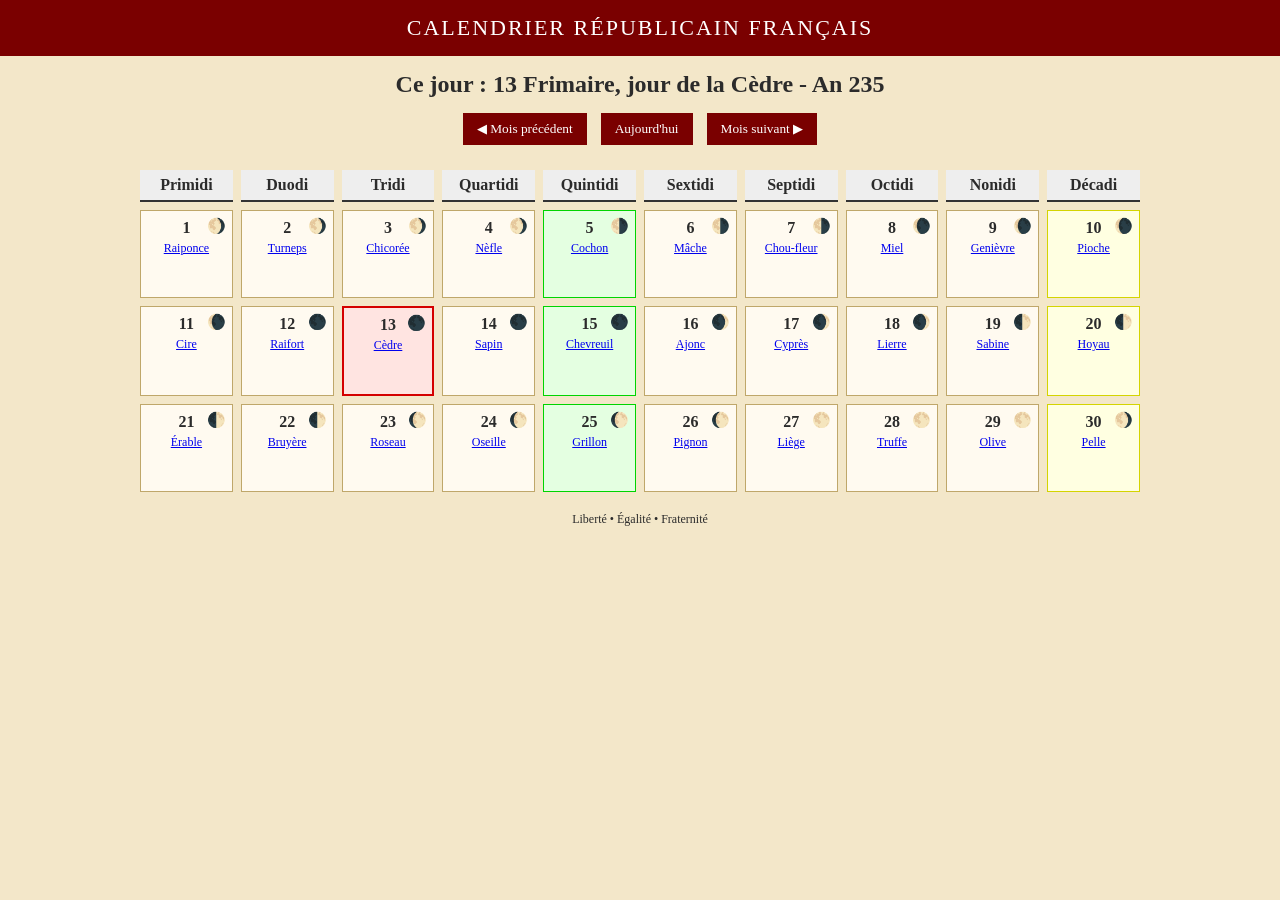
==== index.html @ 9756bf69 "Bugfix SansCullotides" ====
<!DOCTYPE html>
<html lang="fr">
<head>
<meta charset="UTF-8">
<meta name="viewport" content="width=device-width, initial-scale=1.0">
<title>Calendrier Républicain</title>
<style>
body {
	margin: 0;
	font-family: Georgia, Times, Times New Roman, serif;
	background: #f3e7c9;
	color: #2b2b2b;
	text-align: center;
}

header {
	background: #7a0000;
	color: #fff;
	padding: 15px;
	font-size: 22px;
	letter-spacing: 2px;
}

h2 {
	margin: 15px 0 5px 0;
}

.nav {
	margin: 10px;
}

button {
	background: #7a0000;
	color: white;
	border: none;
	padding: 8px 14px;
	margin: 5px;
	cursor: pointer;
	font-family: inherit;
}

button:hover {
	background: #a00000;
}

.calendar {
	display: grid;
	grid-template-columns: repeat(10, 1fr);
	gap: 8px;
	max-width: 1000px;
	margin: 20px auto;
}
.day {
	background: #fffaf0;
	border: 1px solid #bfa76a;
	padding: 8px;
	min-height: 70px;
	position: relative;
}

.day-number {
	font-weight: bold;
	font-size: 16px;
}

.decade-name {
	font-size: 11px;
	color: #7a0000;
}

.moon {
	position: absolute;
	top: 6px;
	right: 6px;
	font-size: 15px;
	filter: grayscale(30%);
}
.ephemeride {
	font-size: 12px;
	margin-top: 4px;
}

.today {
	border: 2px solid #d40000;
	background: #ffe4e1;
}

.animal {
	border: 1px solid #00d400;
	background: #e4ffe1;
}

.outil {
	border: 1px solid #d4d400;
	background: #ffffe1;
}

.footer-note {
	margin: 20px;
	font-size: 12px;
}

.decade-header {
	display: contents;
}

.decade-cell {
	font-weight: bold;
	text-align: center;
	padding: 6px;
	background: #eee;
	border-bottom: 2px solid #333;
}

/* =========================
   RESPONSIVE MOBILE
   ========================= */

@media (max-width: 768px) {

	body {
		text-align: left;
	}

	header {
		font-size: 18px;
		padding: 12px;
		text-align: center;
	}

	h2 {
		font-size: 18px;
		text-align: center;
	}

	.nav {
		display: flex;
		justify-content: center;
		flex-wrap: wrap;
		gap: 8px;
	}

	button {
		flex: 1 1 auto;
		min-width: 110px;
	}

	/* Calendrier en colonne unique */
	.calendar {
		grid-template-columns: 1fr;
		max-width: 100%;
		margin: 10px;
	}

	/* On masque l’en-tête des décades */
	.decade-header,
	.decade-cell {
		display: none;
	}

	.day {
		min-height: auto;
		padding: 12px;
		border-radius: 6px;
	}

	.day-number {
		font-size: 18px;
	}

	.ephemeride {
		font-size: 14px;
	}

	.moon {
		font-size: 18px;
	}
}
</style>
</head>
<body>

<header>
CALENDRIER RÉPUBLICAIN FRANÇAIS
</header>

<h2 id="monthTitle"></h2>

<div class="nav">
	<button onclick="changeMonth(-1)">◀ Mois précédent</button>
	<button onclick="goToday()">Aujourd'hui</button>
	<button onclick="changeMonth(1)">Mois suivant ▶</button>
</div>

<div class="calendar" id="calendar"></div>

<div class="footer-note">
Liberté • Égalité • Fraternité
</div>

<script>

const republicanMonths = [
"Vendémiaire","Brumaire","Frimaire",
"Nivôse","Pluviôse","Ventôse",
"Germinal","Floréal","Prairial",
"Messidor","Thermidor","Fructidor",
"Sans-culottides"
];

const republicanMonthsURL = [
"vendemiaire","brumaire","frimaire",
"nivose","pluviose","ventose",
"germinal","floreal","prairial",
"messidor","thermidor","fructidor",
"sansculottides"
];

const decadeNames = [
"Primidi","Duodi","Tridi","Quartidi","Quintidi",
"Sextidi","Septidi","Octidi","Nonidi","Décadi"
];

// Sans-culottides
const sansculottides = [
"Fête de la Vertu",
"Fête du Génie",
"Fête du Travail",
"Fête de l'Opinion",
"Fête des Récompenses",
"Fête de la Révolution"
];

// Ephémérides révolutionnaires (version simplifiée complète 360 jours)
const republicanDays = [
/* Vendémiaire */
"Raisin","Safran","Châtaigne","Colchique","Cheval","Balsamine","Carotte","Amarante","Panais","Cuve",
"Pomme de terre","Immortelle","Potiron","Réséda","Âne","Belle de nuit","Citrouille","Sarrasin","Tournesol","Pressoir",
"Chanvre","Pêche","Navet","Amaryllis","Bœuf","Aubergine","Piment","Tomate","Orge","Tonneau",

/* Brumaire */
"Pomme","Céleri","Poire","Betterave","Oie","Héliotrope","Figue","Scorsonère","Alisier","Charrue",
"Salsifis","Mâcre","Topinambour","Endive","Dindon","Chervis","Cresson","Dentelaire","Grenade","Herse",
"Bacchante","Azerole","Garance","Orange","Faisan","Pistache","Macjonc","Coing","Cormier","Rouleau",

/* Frimaire */
"Raiponce","Turneps","Chicorée","Nèfle","Cochon","Mâche","Chou-fleur","Miel","Genièvre","Pioche",
"Cire","Raifort","Cèdre","Sapin","Chevreuil","Ajonc","Cyprès","Lierre","Sabine","Hoyau",
"Érable","Bruyère","Roseau","Oseille","Grillon","Pignon","Liège","Truffe","Olive","Pelle",

/* Nivôse */
"Tourbe","Houille","Bitume","Soufre","Chien","Lave","Terre végétale","Fumier","Salpêtre","Fléau",
"Granit","Argile","Ardoise","Grès","Lapin","Silex","Marne","Pierre à chaux","Marbre","Van",
"Pierre à plâtre","Sel","Fer","Cuivre","Chat","Étain","Plomb","Zinc","Mercure","Crible",

/* Pluviôse */
"Lauréole","Mousse","Fragon","Perce-neige","Taureau","Laurier-tin","Amadouvier","Mézéréon","Peuplier","Coignée",
"Ellébore","Brocoli","Laurier","Avelinier","Vache","Buis","Lichen","If","Pulmonaire","Serpette",
"Thlaspi","Thymelé","Chiendent","Trainasse","Lièvre","Guède","Noisetier","Cyclamen","Chélidoine","Traîneau",

/* Ventôse */
"Tussilage","Cornouiller","Violier","Troène","Bouc","Asaret","Alaterne","Violette","Marceau","Bêche",
"Narcisse","Orme","Fumeterre","Vélar","Chèvre","Épinard","Doronic","Mouron","Cerfeuil","Cordeau",
"Mandragore","Persil","Cochléaria","Pâquerette","Thon","Pissenlit","Sylvie","Capillaire","Frêne","Plantoir",

/* Germinal */
"Primevère","Platane","Asperge","Tulipe","Poule","Bette","Bouleau","Jonquille","Aulne","Couvoir",
"Pervenche","Charme","Morille","Hêtre","Abeille","Laitue","Mélèze","Ciguë","Radis","Ruche",
"Gainier","Romaine","Marronnier","Roquette","Pigeon","Lilas","Anémone","Pensée","Myrtille","Greffoir",

/* Floréal */
"Rose","Chêne","Fougère","Aubépine","Rossignol","Ancolie","Muguet","Champignon","Hyacinthe","Râteau",
"Rhododendron","Sainfoin","Bâton-d'or","Chamerisier","Ver à soie","Consoude","Pimprenelle","Corbeille d'or","Arroche","Sarcloir",
"Statice","Fritillaire","Bourrache","Valériane","Carpe","Fusain","Civette","Buglosse","Sénevé","Houlette",

/* Prairial */
"Luzerne","Hémérocalle","Trèfle","Angélique","Canard","Mélisse","Fromental","Martagon","Serpolet","Faux",
"Fraise","Bétoine","Pois","Acacia","Caille","Œillet","Sureau","Pavot","Tilleul","Fourche",
"Barbeau","Camomille","Chèvrefeuille","Caille-lait","Tanche","Jasmin","Verveine","Thym","Pivoine","Chariot",

/* Messidor */
"Seigle","Avoine","Oignon","Véronique","Mulet","Romarin","Concombre","Échalote","Absinthe","Faucille",
"Coriandre","Artichaut","Girofle","Lavande","Chamois","Tabac","Groseille","Gesse","Cerise","Parc",
"Menthe","Cumin","Haricot","Orcanète","Pintade","Sauge","Ail","Vesce","Blé","Chalémie",

/* Thermidor */
"Épeautre","Bouillon-blanc","Melon","Ivraie","Bélier","Prêle","Armoise","Carthame","Mûre","Arrosoir",
"Panis","Salicorne","Abricot","Basilic","Brebis","Guimauve","Lin","Amande","Gentiane","Écluse",
"Carline","Câprier","Lentille","Aunée","Loutre","Myrte","Colza","Lupin","Coton","Moulin",

/* Fructidor */
"Prune","Millet","Lycoperdon","Escourgeon","Saumon","Tubéreuse","Sucrion","Apocyn","Réglisse","Échelle",
"Pastèque","Fenouil","Épine-vinette","Noix","Truite","Citron","Cardère","Nerprun","Tagette","Hotte",
"Églantier","Noisette","Houblon","Sorgho","Écrevisse","Bigarade","Verge d'or","Maïs","Marron","Panier"
];

const republicanDaysArticle = [
/* Vendémiaire */
"du ","du ","de la ","de la ","du ","de la ","de la ","de la ","du ","du ",
"de la ","de la ","du ","de la ","de l'","de la ","de la ","du ","du ","du ",
"du ","de la ","de la ","de l'","du ","de la ","du ","de la ","du ","du ",

/* Brumaire */
"de la ","du ","de la ","de la ","de l'","de la ","de la ","de la ","du ","du ",
"de la ","de la ","de la ","de la ","du ","du ","de la ","de la ","de la ","du ",
"de la ","de la ","de la ","du ","du ","de la ","de la ","de la ","du ","du ",

/* Frimaire */
"de la ","du ","de la ","de la ","du ","de la ","de la ","de la ","de la ","du ",
"de la ","du ","de la ","du ","du ","de la ","de la ","de la ","du ","du ",
"de la ","de la ","de la ","du ","du ","de la ","du ","de la ","de la ","du ",

/* Nivôse */
"de la ","de la ","de la ","du ","du ","de la ","de la ","de la ","du ","du ",
"de la ","de la ","de la ","du ","du ","de la ","de la ","de la ","du ","du ",
"de la ","de la ","du ","du ","du ","de la ","de la ","de la ","du ","du ",

/* Pluviôse */
"de la ","de la ","de la ","du ","du ","de la ","de la ","de la ","du ","du ",
"de la ","de la ","de la ","du ","du ","de la ","de la ","de la ","du ","du ",
"de la ","de la ","du ","du ","du ","de la ","de la ","de la ","du ","du ",

/* Ventôse */
"de la ","de la ","de la ","du ","du ","de la ","de la ","de la ","du ","du ",
"de la ","de la ","de la ","du ","du ","de la ","de la ","de la ","du ","du ",
"de la ","de la ","du ","du ","du ","de la ","de la ","de la ","du ","du ",

/* Germinal */
"de la ","du ","de la ","de la ","du ","de la ","de la ","de la ","de la ","du ",
"de la ","de la ","de la ","de la ","du ","de la ","de la ","de la ","de la ","du ",
"de la ","de la ","du ","du ","du ","de la ","de la ","de la ","du ","du ",

/* Floréal */
"de la ","de la ","de la ","de la ","du ","de la ","de la ","de la ","du ","du ",
"de la ","de la ","de la ","de la ","du ","de la ","de la ","de la ","de la ","du ",
"de la ","de la ","du ","du ","du ","de la ","de la ","de la ","du ","du ",

/* Prairial */
"de la ","de la ","de la ","de la ","du ","de la ","de la ","de la ","de la ","du ",
"de la ","de la ","de la ","de la ","du ","de la ","de la ","de la ","de la ","du ",
"de la ","de la ","du ","du ","du ","de la ","de la ","de la ","du ","du ",

/* Messidor */
"du ","de la ","du ","de la ","du ","de la ","de la ","de la ","de la ","du ",
"de la ","de la ","de la ","de la ","du ","de la ","de la ","de la ","de la ","du ",
"de la ","de la ","du ","du ","du ","de la ","de la ","de la ","du ","du ",

/* Thermidor */
"du ","de la ","de la ","du ","du ","de la ","de la ","de la ","de la ","du ",
"de la ","de la ","de la ","de la ","du ","de la ","de la ","de la ","de la ","du ",
"de la ","de la ","du ","du ","du ","de la ","de la ","de la ","du ","du ",

/* Fructidor */
"de la ","de la ","de la ","du ","du ","de la ","de la ","de la ","de la ","du ",
"de la ","de la ","de la ","de la ","du ","de la ","de la ","de la ","de la ","du ",
"de la ","de la ","du ","du ","du ","de la ","de la ","de la ","du ","du "
];

const republicanDaysWiki = [
  // Vendémiaire (1–30)
  "Raisin","Safran","Châtaigne","Colchique","Cheval","Balsamine","Carotte","Amarante","Panais","Cuve",
  "Pomme_de_terre","Immortelle","Potiron","Réséda","Âne","Belle-de-nuit","Citrouille","Sarrasin","Tournesol","Pressoir",
  "Chanvre","Pêche","Navet","Amaryllis","Bœuf","Aubergine","Piment","Tomate","Orge","Tonneau",

  // Brumaire (31–60)
  "Pomme","Céleri","Poire","Betterave","Oie","Héliotrope","Figue","Scorsonère","Alisier","Charrue",
  "Salsifis","Mâcre","Topinambour","Endive","Dindon","Chervis","Cresson","Dentelaire","Grenade","Herse",
  "Bacchante","Azérole","Garance","Orange","Faisan","Pistache","Macjonc","Coing","Cormier","Rouleau",

  // Frimaire (61–90)
  "Raiponce","Turneps","Chicorée","Nèfle","Cochon","Mâche","Chou-fleur","Miel","Genièvre","Pioche",
  "Cire","Raifort","Cèdre","Sapin","Chevreuil","Ajonc","Cyprès","Lierre","Sabine","Hoyau",
  "Érable_sucré","Bruyère","Roseau","Oseille","Grillon","Pignon","Liège","Truffe","Olive","Pelle",

  // Nivôse (91–120)
  "Tourbe","Houille","Bitume","Soufre","Chien","Lave","Humus","Fumier","Salpêtre","Fléau",
  "Granit","Argile","Ardoise","Grès","Lapin","Silex","Marne","Calcaire","Marbre","Van",
  "Gypse","Sel","Fer","Cuivre","Chat","Étain","Plomb","Zinc","Mercure","Crible",

  // Pluviôse (121–150)
  "Lauréole","Mousse","Fragon","Perce-neige","Taureau","Laurier-tin","Amadouvier","Mézéréon","Peuplier","Cognée",
  "Ellébore","Brocoli","Laurier","Avelinier","Vache","Buis","Lichen","Taxus","Pulmonaire","Serpette",
  "Thlaspi","Daphné_garou","Chiendent","Traînasse","Lièvre","Guède","Noisetier","Cyclamen","Chélidoine","Traîneau",

  // Ventôse (151–180)
  "Tussilage","Cornouiller","Violier","Troène","Bouc","Asaret","Alaterne","Violette","Marceau","Bêche",
  "Narcisse","Orme","Fumeterre","Vélar","Chèvre","Épinard","Doronic","Mouron","Cerfeuil","Cordeau",
  "Mandragore","Persil","Cochléaire","Pâquerette","Thon","Pissenlit","Sylvie","Capillaire","Frêne","Plantoir",

  // Germinal (181–210)
  "Primevère","Platane","Asperge","Tulipe","Poule","Blette","Bouleau","Jonquille","Aulne","Couvoir",
  "Pervenche","Charme","Morille","Hêtre","Abeille","Laitue","Mélèze","Cigüe","Radis","Ruche",
  "Gainier","Romaine","Marronnier","Roquette","Pigeon","Lilas","Anémone","Pensée","Myrtille","Greffoir",

  // Floréal (211–240)
  "Rose","Chêne","Fougère","Aubépine","Rossignol","Ancolie","Muguet","Champignon","Jacinthe","Râteau",
  "Rhubarbe","Sainfoin","Bâton_d'or","Chamérisier","Ver_à_soie","Consoude","Pimprenelle","Corbeille_d'or","Arroche","Sarcloir",
  "Statice","Fritillaire","Bourrache","Valériane","Carpe","Fusain","Ciboulette","Buglosse","Moutarde","Houlette",

  // Prairial (241–270)
  "Luzerne","Hémérocalle","Trèfle","Angélique","Canard","Mélisse","Fromental","Martagon","Serpolet","Faux",
  "Fraise","Bétoine","Pois","Acacia","Caille","Œillet","Sureau","Pavot","Tilleul","Fourche",
  "Bleuet","Camomille","Chèvrefeuille","Gaillet","Tanche","Jasmin","Verveine","Thym","Pivoine","Chariot",

  // Messidor (271–300)
  "Seigle","Avoine","Oignon","Véronique","Mulet","Romarin","Concombre","Échalote","Absinthe","Faucille",
  "Coriandre","Artichaut","Giroflée","Lavande","Chamois","Tabac","Groseille","Gesse","Cerise","Parc",
  "Menthe","Cumin","Haricot","Orcanète","Pintade","Sauge","Ail","Vesce","Blé","Chalemie",

  // Thermidor (301–330)
  "Épeautre","Bouillon-blanc","Melon","Ivraie","Bélier","Prêle","Armoise","Carthame","Mûre","Arrosoir",
  "Panic","Salicorne","Abricot","Basilic","Brebis","Guimauve","Lin","Amande","Gentiane","Écluse",
  "Carline","Câprier","Lentille","Aunée","Loutre","Myrte","Colza","Lupin","Coton","Moulin",

  // Fructidor (331–360)
  "Prune","Millet","Vesse-de-loup","Escourgeon","Saumon","Tubéreuse","Sucrion","Asclépiade","Réglisse","Échelle",
  "Pastèque","Fenouil","Épine-vinette","Noix","Truite","Citron","Cardère","Nerprun","Tagette","Hotte",
  "Églantier","Noisette","Houblon","Sorgho","Écrevisse","Bigarade","Verge_d'or","Maïs","Marron","Panier"
];


// Calcul phase lunaire (approximation fiable)
function getMoonPhase(date) {

	const lunarCycle = 29.53058867;
	const knownNewMoon = new Date(Date.UTC(2000, 0, 6, 18, 14));
	// Nouvelle lune de référence : 6 janvier 2000

	const diffDays = (date - knownNewMoon) / (1000*60*60*24);
	const phase = (diffDays % lunarCycle + lunarCycle) % lunarCycle;

	if (phase < 1.84566) return "🌑";		// Nouvelle lune
	if (phase < 5.53699) return "🌒";
	if (phase < 9.22831) return "🌓";
	if (phase < 12.91963) return "🌔";
	if (phase < 16.61096) return "🌕";		// Pleine lune
	if (phase < 20.30228) return "🌖";
	if (phase < 23.99361) return "🌗";
	if (phase < 27.68493) return "🌘";

	return "🌑";
}

function scrollToToday() {
	const todayElem = document.querySelector('.today');
	if (todayElem) {
		// On centre verticalement
		todayElem.scrollIntoView({ block: 'center' });
	}
}

// Base conversion simplifiée
function gregorianToRepublican(date) {
	const startDate = Date.UTC(1792, 8, 22);
	const utcDate = Date.UTC(
		date.getFullYear(),
		date.getMonth(),
		date.getDate()
	);

	const diffTime = utcDate - startDate;
	const diffDays = Math.floor(diffTime / (1000*60*60*24));

	const republicanYear = Math.floor(diffDays / 365.25) + 1;
	let dayOfYear = Math.floor(diffDays % 365.25);

	if (dayOfYear < 0) dayOfYear += 365;

	let month = Math.floor(dayOfYear / 30);
	let day = (dayOfYear % 30) + 1;

	if (month >= 12) {
		month = 12;
		day = dayOfYear - 360 + 1;
	}

	return { year: republicanYear, month, day };
}

let todayDate = new Date();
let currentRep = gregorianToRepublican(todayDate);
let viewMonth = currentRep.month;
let viewYear = currentRep.year;

function readURLParams() {
	const params = new URLSearchParams(window.location.search);

	const y = parseInt(params.get("year"));
	const m = params.get("month");

	if (!isNaN(y) && m) {
		viewYear = y;
		viewMonth = "vendemiaire";
		const monthIndex = republicanMonthsURL.indexOf(m.toLowerCase());
		if (monthIndex !== -1) {
			viewMonth = monthIndex;
		}
	}
}

	
function setURLParams() 
{
	const params = new URLSearchParams();
	params.set("year", viewYear);
	params.set("month", republicanMonthsURL[viewMonth]);
	const newURL = `${window.location.pathname}?${params.toString()}`;
	window.history.replaceState({}, "", newURL);
}
	
function renderCalendar() {

	const calendarDiv = document.getElementById("calendar");
	calendarDiv.innerHTML = "";

	// Ligne header des décades
	const headerRow = document.createElement("div");
	headerRow.classList.add("decade-header");

	decadeNames.forEach(name => {
		const div = document.createElement("div");
		div.classList.add("decade-cell");
		div.innerText = name;
		headerRow.appendChild(div);
	});

	calendarDiv.appendChild(headerRow);

	let iTodayDay = 30*currentRep.month + currentRep.day - 1;
	let todayTitle = currentRep.day + " " + republicanMonths[currentRep.month] + ", jour " + republicanDaysArticle[iTodayDay] + republicanDays[iTodayDay] + " - An " + viewYear;

	let monthTitle = republicanMonths[viewMonth] + " - An " + viewYear;
	
	if(viewYear === currentRep.year && viewMonth === currentRep.month) {
		monthTitle = "Ce jour : " + todayTitle
	}

	document.title = `Calendrier Républicain - ${todayTitle}`;

	document.getElementById("monthTitle").innerText = monthTitle

	setURLParams();
	
	if (viewMonth === 12) {
		let maxDays = 5;
		if (viewYear % 4 === 0) maxDays = 6;

		for (let i = 1; i <= maxDays; i++) {
			const div = document.createElement("div");
			div.classList.add("day");

			if (viewYear === currentRep.year &&
				viewMonth === currentRep.month &&
				i === currentRep.day) {
				div.classList.add("today");
			}

			div.innerHTML = `
				<div class="day-number">${i}</div>
				<div class="ephemeride"><a href="https://fr.wikipedia.org/wiki/Jour_compl%C3%A9mentaire">${sansculottides[i-1]}</a></div>
			`;

			calendarDiv.appendChild(div);
		}
		return;
	}

	for (let i = 1; i <= 30; i++) {

		const div = document.createElement("div");
		div.classList.add("day");

		if (viewYear === currentRep.year &&
			viewMonth === currentRep.month &&
			i === currentRep.day) {
			div.classList.add("today");
		}
		
		if((i-1)%10 == 4) {
			div.classList.add("animal");
		}
		if((i-1)%10 == 9) {
			div.classList.add("outil");
		}

		const dayIndex = viewMonth * 30 + (i - 1);
		const ephemeride = republicanDays[dayIndex];
		const ephemerideWiki = republicanDaysWiki[dayIndex];
		
		
		const startDate = new Date(1792, 8, 22);
		let totalDays = 0;
		for (let y = 1; y < viewYear; y++) {
			totalDays += [3,7,11].includes(y) ? 366 : 365;
		}
		totalDays += viewMonth * 30 + (i - 1);

		const gregDate = new Date(startDate.getTime() + totalDays * 86400000);
		const moon = getMoonPhase(gregDate);

		div.innerHTML = `
			<div class="day-number">${i}</div>
			<div class="moon">${moon}</div>
			<div class="ephemeride"><a href="https://fr.wikipedia.org/wiki/${ephemerideWiki}">${ephemeride}</a></div>
		`;
		
		calendarDiv.appendChild(div);
	}
}

function goToday() {
	todayDate = new Date();
	currentRep = gregorianToRepublican(todayDate);
	viewMonth = currentRep.month;
	viewYear = currentRep.year;
	renderCalendar();
}

function changeMonth(delta) {
	viewMonth += delta;

	if (viewMonth < 0) {
		viewMonth = 12;
		viewYear--;
	}
	if (viewMonth > 12) {
		viewMonth = 0;
		viewYear++;
	}

	renderCalendar();
}

readURLParams();
renderCalendar();
scrollToToday();

</script>

</body>
</html>
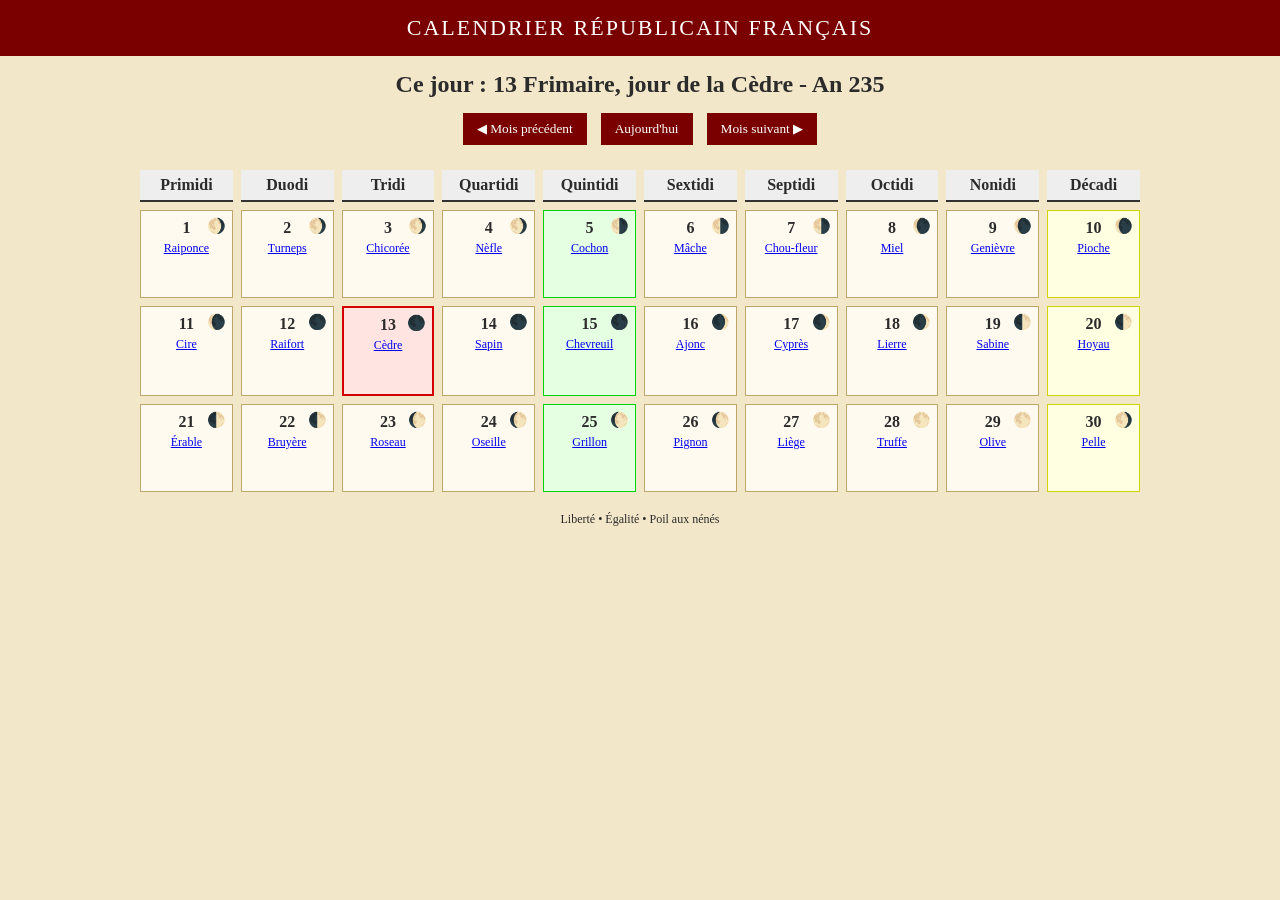
==== commit 2f4a76b5: "Better Footer + wikilinks" ====
--- a/index.html
+++ b/index.html
@@ -194,11 +194,18 @@
 
 <div class="calendar" id="calendar"></div>
 
-<div class="footer-note">
-Liberté • Égalité • Fraternité
+<div class="footer-note" id="footer">
 </div>
 
 <script>
+
+const Rymes = [
+"Fraternité", "Pue-des-pieds", "Calamité", 
+"Re-liberté derrière", "Y'a plus'd'café", "C'est tout pété", 
+"Poisson-pané", "Mange ta purée", "Chaussettes trouées",
+"Chat échaudé", "Fromage râpé",  "Pain grillé",
+"Plutôt stylé", "Faut dériver", "Poil aux nénés", 
+]
 
 const republicanMonths = [
 "Vendémiaire","Brumaire","Frimaire",
@@ -378,14 +385,14 @@
   "Gypse","Sel","Fer","Cuivre","Chat","Étain","Plomb","Zinc","Mercure","Crible",
 
   // Pluviôse (121–150)
-  "Lauréole","Mousse","Fragon","Perce-neige","Taureau","Laurier-tin","Amadouvier","Mézéréon","Peuplier","Cognée",
+  "Lauréole","Bryophyta","Fragon","Perce-neige","Taureau","Laurier-tin","Amadouvier","Mézéréon","Peuplier","Cognée",
   "Ellébore","Brocoli","Laurier","Avelinier","Vache","Buis","Lichen","Taxus","Pulmonaire","Serpette",
   "Thlaspi","Daphné_garou","Chiendent","Traînasse","Lièvre","Guède","Noisetier","Cyclamen","Chélidoine","Traîneau",
 
   // Ventôse (151–180)
   "Tussilage","Cornouiller","Violier","Troène","Bouc","Asaret","Alaterne","Violette","Marceau","Bêche",
-  "Narcisse","Orme","Fumeterre","Vélar","Chèvre","Épinard","Doronic","Mouron","Cerfeuil","Cordeau",
-  "Mandragore","Persil","Cochléaire","Pâquerette","Thon","Pissenlit","Sylvie","Capillaire","Frêne","Plantoir",
+  "Narcissus","Orme","Fumeterre","Vélar","Chèvre","Épinard","Doronic","Mouron_(flore)","Cerfeuil","Cordeau",
+  "Mandragore","Persil","Cochléaire","Pâquerette","Thon","Pissenlit","Anémone_sylvie","Capillaire_de_Montpellier","Frêne","Plantoir",
 
   // Germinal (181–210)
   "Primevère","Platane","Asperge","Tulipe","Poule","Blette","Bouleau","Jonquille","Aulne","Couvoir",
@@ -499,16 +506,20 @@
 }
 
 	
-function setURLParams() 
+function setURLParams(pushHistory) 
 {
 	const params = new URLSearchParams();
 	params.set("year", viewYear);
 	params.set("month", republicanMonthsURL[viewMonth]);
 	const newURL = `${window.location.pathname}?${params.toString()}`;
-	window.history.replaceState({}, "", newURL);
+	if(pushHistory ) {
+		window.history.pushState({year: viewYear, month: viewMonth}, "", newURL);
+	} else {
+		window.history.replaceState({}, "", newURL);
+	}
 }
 	
-function renderCalendar() {
+function renderCalendar(pushHistory = true) {
 
 	const calendarDiv = document.getElementById("calendar");
 	calendarDiv.innerHTML = "";
@@ -537,9 +548,12 @@
 
 	document.title = `Calendrier Républicain - ${todayTitle}`;
 
-	document.getElementById("monthTitle").innerText = monthTitle
-
-	setURLParams();
+	document.getElementById("monthTitle").innerText = monthTitle;
+
+	const Ryme = Rymes[Math.floor(Math.random() * Rymes.length)];
+	document.getElementById("footer").innerText = "Liberté • Égalité • " + Ryme;
+	
+	setURLParams(pushHistory);
 	
 	if (viewMonth === 12) {
 		let maxDays = 5;
@@ -632,8 +646,13 @@
 }
 
 readURLParams();
-renderCalendar();
+renderCalendar(false);
 scrollToToday();
+
+window.addEventListener("popstate", () => {
+    readURLParams();
+    renderCalendar(false);
+});
 
 </script>
 
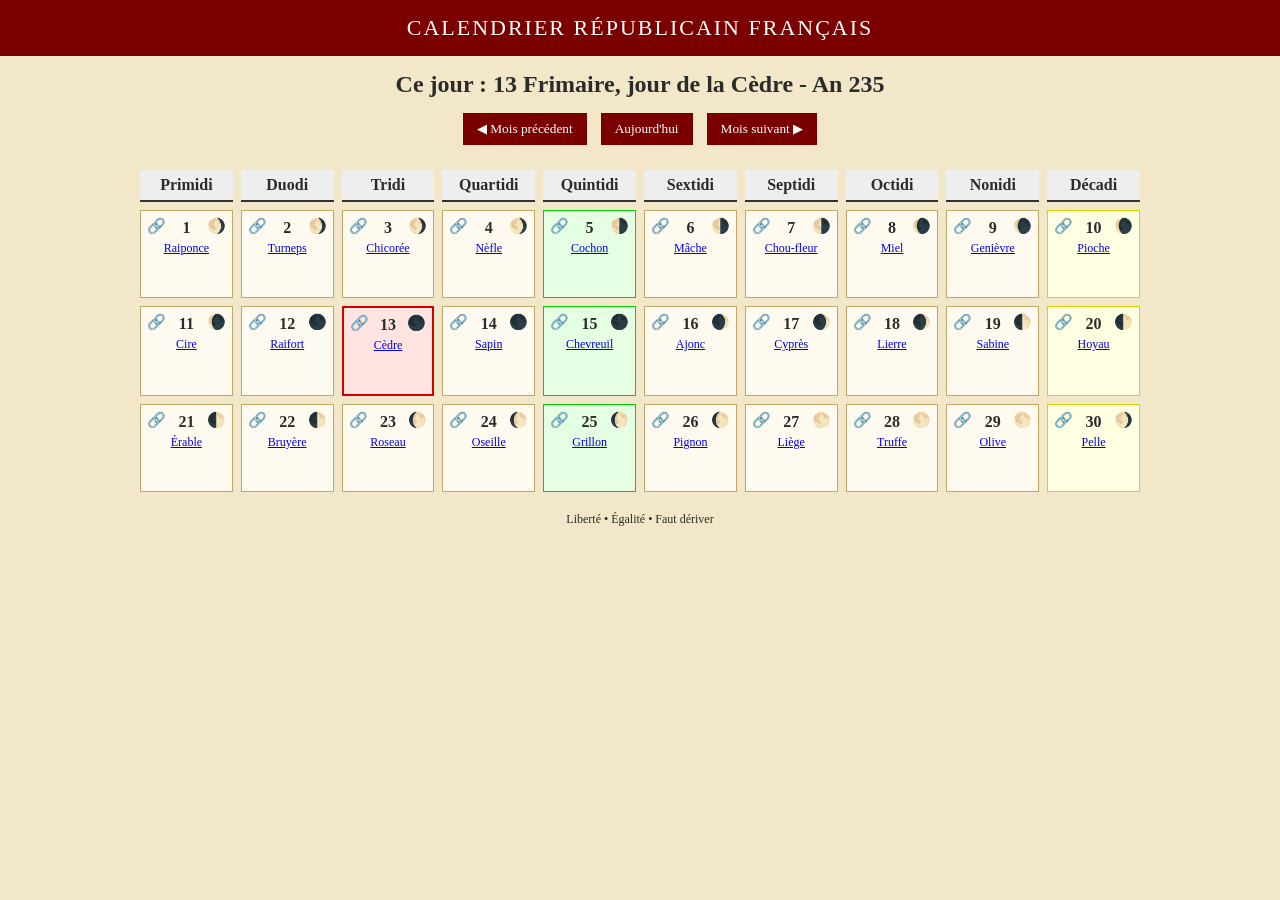
==== commit 6c47a3f1: "Fixes genders for Germidor + deeplink to a day." ====
--- a/index.html
+++ b/index.html
@@ -75,24 +75,34 @@
 	font-size: 15px;
 	filter: grayscale(30%);
 }
+
+.day-link::before {
+  position: absolute;
+  top: 6px;
+  left: 6px;
+  content: "🔗";
+  font-size: 15px;
+  cursor: pointer;
+}
+
 .ephemeride {
 	font-size: 12px;
 	margin-top: 4px;
 }
 
+.animal {
+	border: 1px solid #00d400;
+	background: #e4ffe1;
+}
+
+.outil {
+	border: 1px solid #d4d400;
+	background: #ffffe1;
+}
+
 .today {
 	border: 2px solid #d40000;
 	background: #ffe4e1;
-}
-
-.animal {
-	border: 1px solid #00d400;
-	background: #e4ffe1;
-}
-
-.outil {
-	border: 1px solid #d4d400;
-	background: #ffffe1;
 }
 
 .footer-note {
@@ -333,9 +343,9 @@
 "de la ","de la ","du ","du ","du ","de la ","de la ","de la ","du ","du ",
 
 /* Germinal */
-"de la ","du ","de la ","de la ","du ","de la ","de la ","de la ","de la ","du ",
-"de la ","de la ","de la ","de la ","du ","de la ","de la ","de la ","de la ","du ",
-"de la ","de la ","du ","du ","du ","de la ","de la ","de la ","du ","du ",
+"de la ","du ","de l'","de la ","de la ","de la ","du ","de la ","de l'","du ",
+"de la ","du ","de la ","du ","de l'","du ","de la ","de la ","du ","de la ",
+"du ","de la ","du ","de la ","du ","du ","de l'","de la ","de la ","du ",
 
 /* Floréal */
 "de la ","de la ","de la ","de la ","du ","de la ","de la ","de la ","du ","du ",
@@ -427,13 +437,21 @@
 
 
 // Calcul phase lunaire (approximation fiable)
-function getMoonPhase(date) {
-
+function getMoonPhase(republicanYear, republicanMonth, republicanDay) {
+
+	const startDate = new Date(1792, 8, 22);
+	let totalDays = 0;
+	for (let y = 1; y < republicanYear; y++) {
+		totalDays += [3,7,11].includes(y) ? 366 : 365;
+	}
+	totalDays += republicanMonth * 30 + (republicanDay - 1);
+	const gregDate = new Date(startDate.getTime() + totalDays * 86400000);
+		
 	const lunarCycle = 29.53058867;
 	const knownNewMoon = new Date(Date.UTC(2000, 0, 6, 18, 14));
 	// Nouvelle lune de référence : 6 janvier 2000
 
-	const diffDays = (date - knownNewMoon) / (1000*60*60*24);
+	const diffDays = (gregDate - knownNewMoon) / (1000*60*60*24);
 	const phase = (diffDays % lunarCycle + lunarCycle) % lunarCycle;
 
 	if (phase < 1.84566) return "🌑";		// Nouvelle lune
@@ -492,6 +510,32 @@
 function readURLParams() {
 	const params = new URLSearchParams(window.location.search);
 
+	const dayStr = params.get("day");
+	if(dayStr) {
+		dayDate = new Date(dayStr);
+		if(!isNaN(dayDate)){
+			todayDate = dayDate;
+			currentRep = gregorianToRepublican(todayDate);
+			viewMonth = currentRep.month;
+			viewYear = currentRep.year;
+			return;
+		}
+	}
+	const dayRStr = params.get("dayR");
+	if(dayRStr) {
+		const dayRArray = dayRStr.split('-');
+		if(dayRArray.length == 3) {
+			const DD = parseInt(dayRArray[0]);
+			const MM = parseInt(dayRArray[1]);
+			const YYYY = parseInt(dayRArray[2]);
+			if(!isNaN(DD) && !isNaN(MM) && !isNaN(YYYY)) {
+				currentRep = { year: YYYY, month: MM, day: DD };
+				viewMonth = currentRep.month;
+				viewYear = currentRep.year;
+				return;
+			}
+		}
+	}
 	const y = parseInt(params.get("year"));
 	const m = params.get("month");
 
@@ -538,7 +582,12 @@
 	calendarDiv.appendChild(headerRow);
 
 	let iTodayDay = 30*currentRep.month + currentRep.day - 1;
-	let todayTitle = currentRep.day + " " + republicanMonths[currentRep.month] + ", jour " + republicanDaysArticle[iTodayDay] + republicanDays[iTodayDay] + " - An " + viewYear;
+	let todayTitle = "";
+	if (viewMonth === 12) {
+		todayTitle = sansculottides[currentRep.day-1] + " - An " + viewYear;
+	} else {
+		todayTitle = currentRep.day + " " + republicanMonths[currentRep.month] + ", jour " + republicanDaysArticle[iTodayDay] + republicanDays[iTodayDay] + " - An " + viewYear;
+	}
 
 	let monthTitle = republicanMonths[viewMonth] + " - An " + viewYear;
 	
@@ -569,8 +618,12 @@
 				div.classList.add("today");
 			}
 
+			const moon = getMoonPhase(viewYear, viewMonth, i);
+			
 			div.innerHTML = `
+				<a href="?dayR=${i}-${viewMonth}-${viewYear}"><div class="day-link"></div></a>
 				<div class="day-number">${i}</div>
+				<div class="moon">${moon}</div>
 				<div class="ephemeride"><a href="https://fr.wikipedia.org/wiki/Jour_compl%C3%A9mentaire">${sansculottides[i-1]}</a></div>
 			`;
 
@@ -601,18 +654,10 @@
 		const ephemeride = republicanDays[dayIndex];
 		const ephemerideWiki = republicanDaysWiki[dayIndex];
 		
-		
-		const startDate = new Date(1792, 8, 22);
-		let totalDays = 0;
-		for (let y = 1; y < viewYear; y++) {
-			totalDays += [3,7,11].includes(y) ? 366 : 365;
-		}
-		totalDays += viewMonth * 30 + (i - 1);
-
-		const gregDate = new Date(startDate.getTime() + totalDays * 86400000);
-		const moon = getMoonPhase(gregDate);
+		const moon = getMoonPhase(viewYear, viewMonth, i);
 
 		div.innerHTML = `
+			<a href="?dayR=${i}-${viewMonth}-${viewYear}"><div class="day-link"></div></a>
 			<div class="day-number">${i}</div>
 			<div class="moon">${moon}</div>
 			<div class="ephemeride"><a href="https://fr.wikipedia.org/wiki/${ephemerideWiki}">${ephemeride}</a></div>
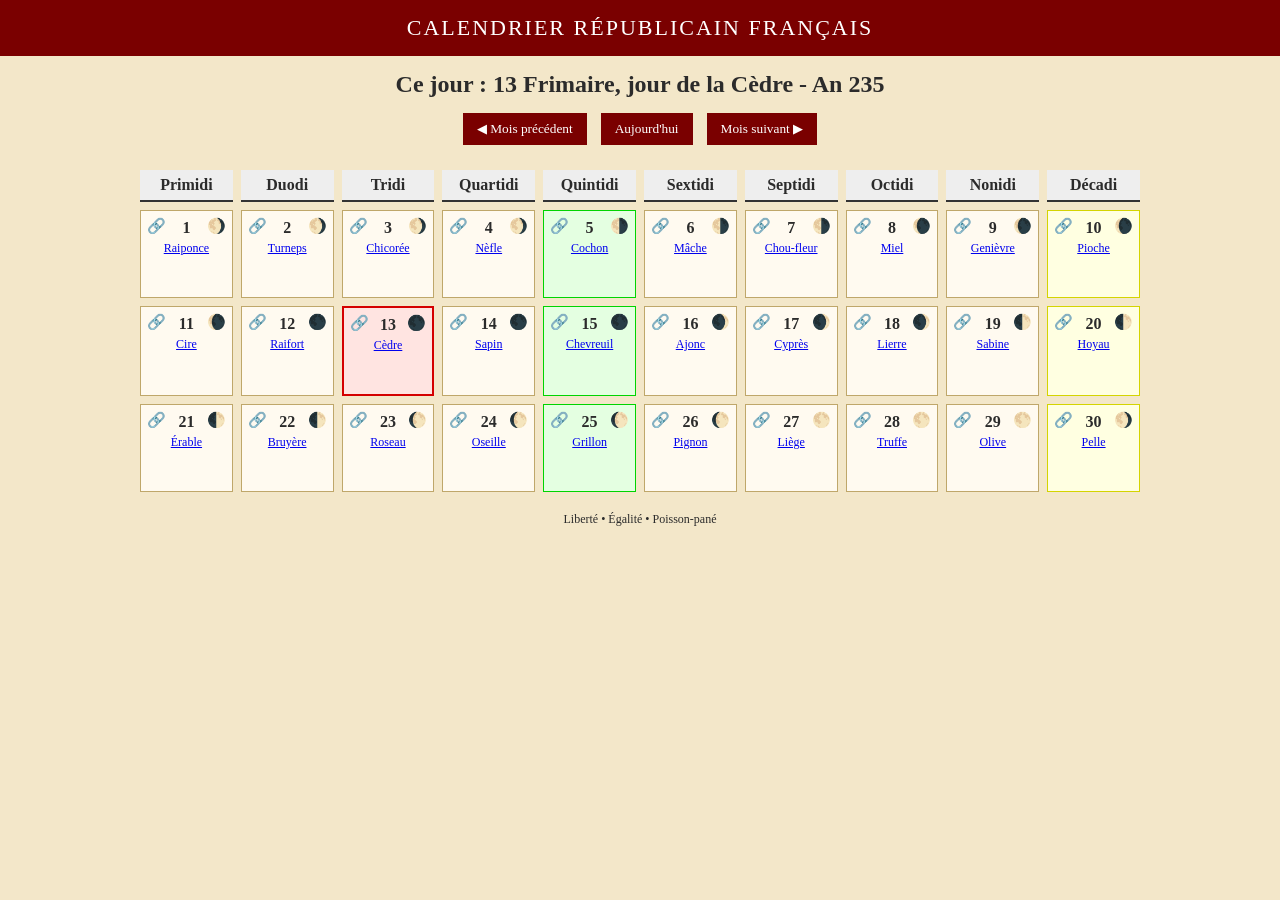
==== commit 13817f24: "Nicer buttons" ====
--- a/index.html
+++ b/index.html
@@ -38,6 +38,15 @@
 	cursor: pointer;
 	font-family: inherit;
 }
+button#monthPrev::before {
+	content: '◀ Mois précédent';
+}
+button#monthNext::before {
+	content: 'Mois suivant ▶';
+}
+button#today::before{
+	content: 'Aujourd\'hui';
+}
 
 button:hover {
 	background: #a00000;
@@ -148,11 +157,18 @@
 		justify-content: center;
 		flex-wrap: wrap;
 		gap: 8px;
+		flex-direction: row;
 	}
 
 	button {
 		flex: 1 1 auto;
 		min-width: 110px;
+	}
+	button#monthPrev::before {
+		content: '◀';
+	}
+	button#monthNext::before {
+		content: '▶';
 	}
 
 	/* Calendrier en colonne unique */
@@ -197,9 +213,9 @@
 <h2 id="monthTitle"></h2>
 
 <div class="nav">
-	<button onclick="changeMonth(-1)">◀ Mois précédent</button>
-	<button onclick="goToday()">Aujourd'hui</button>
-	<button onclick="changeMonth(1)">Mois suivant ▶</button>
+	<button id="monthPrev" onclick="changeMonth(-1)"></button>
+	<button id="today" onclick="goToday()"></button>
+	<button id="monthNext" onclick="changeMonth(1)"></button>
 </div>
 
 <div class="calendar" id="calendar"></div>
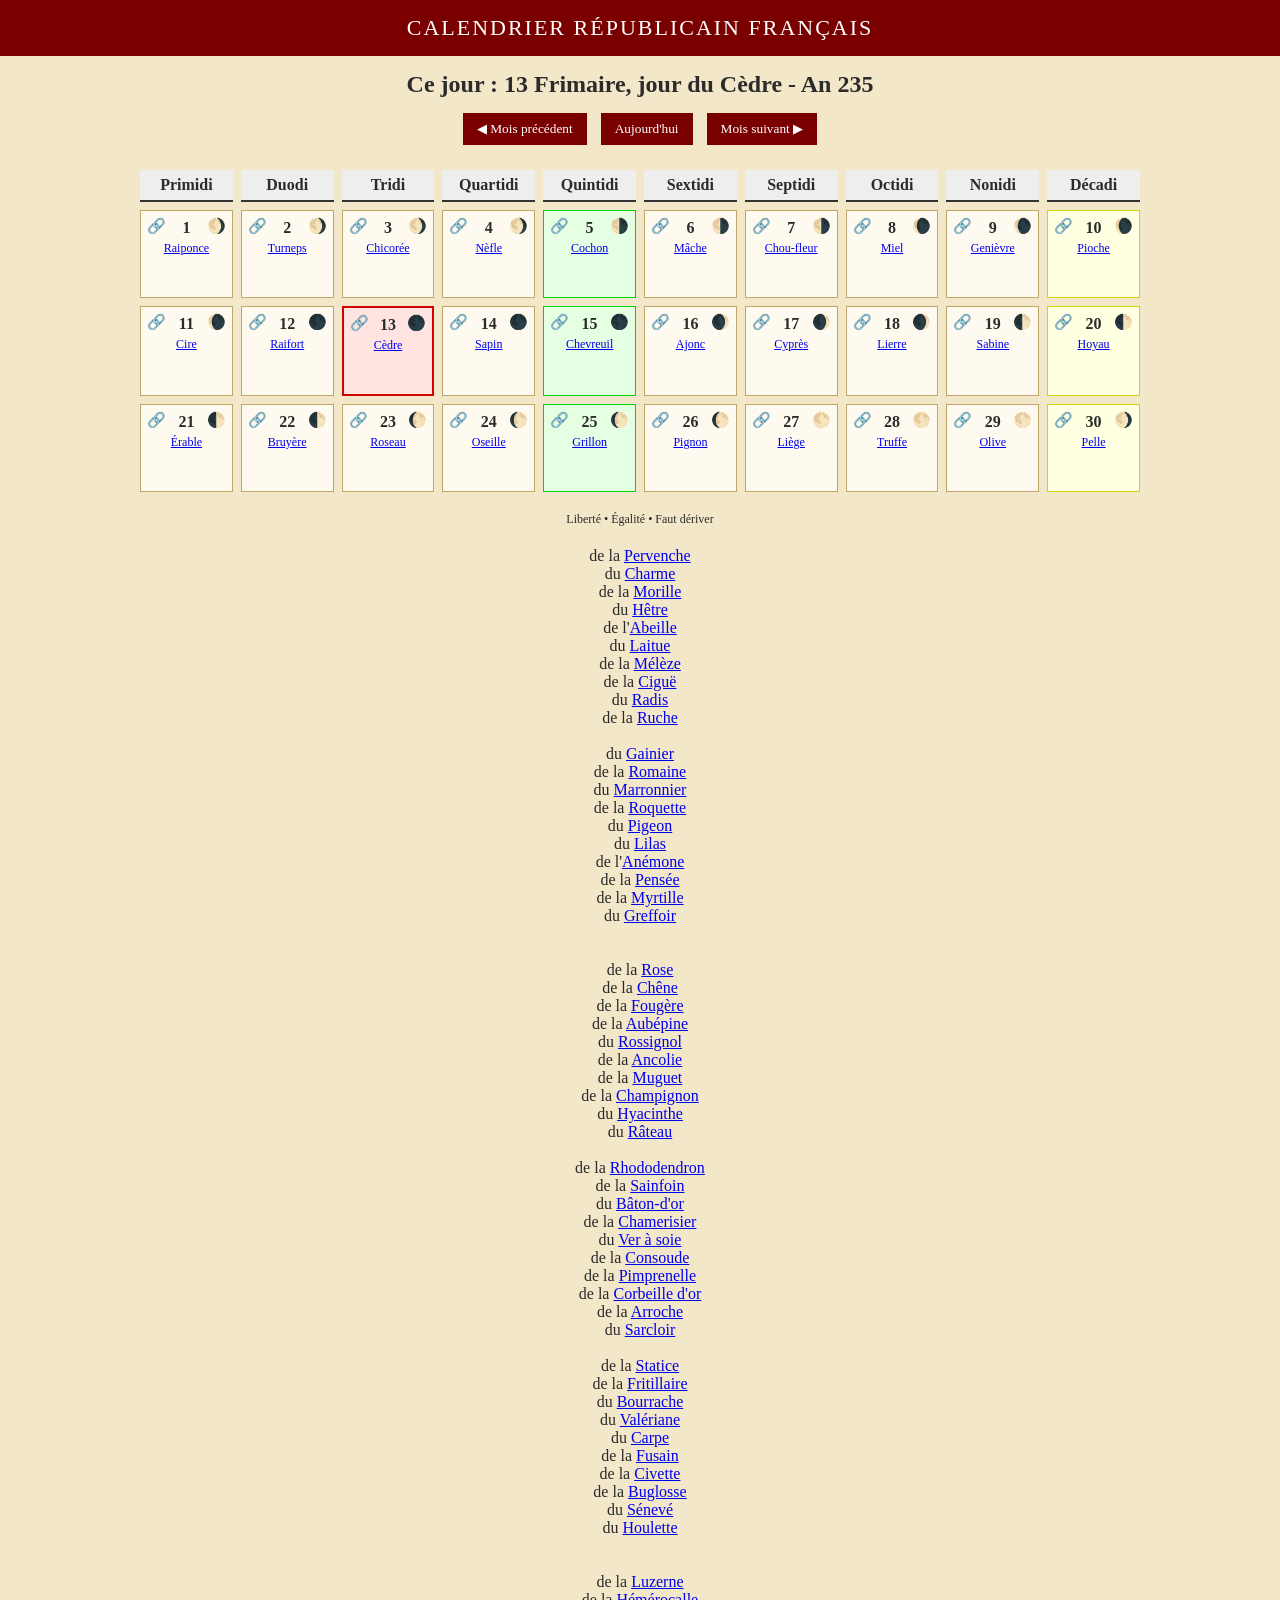
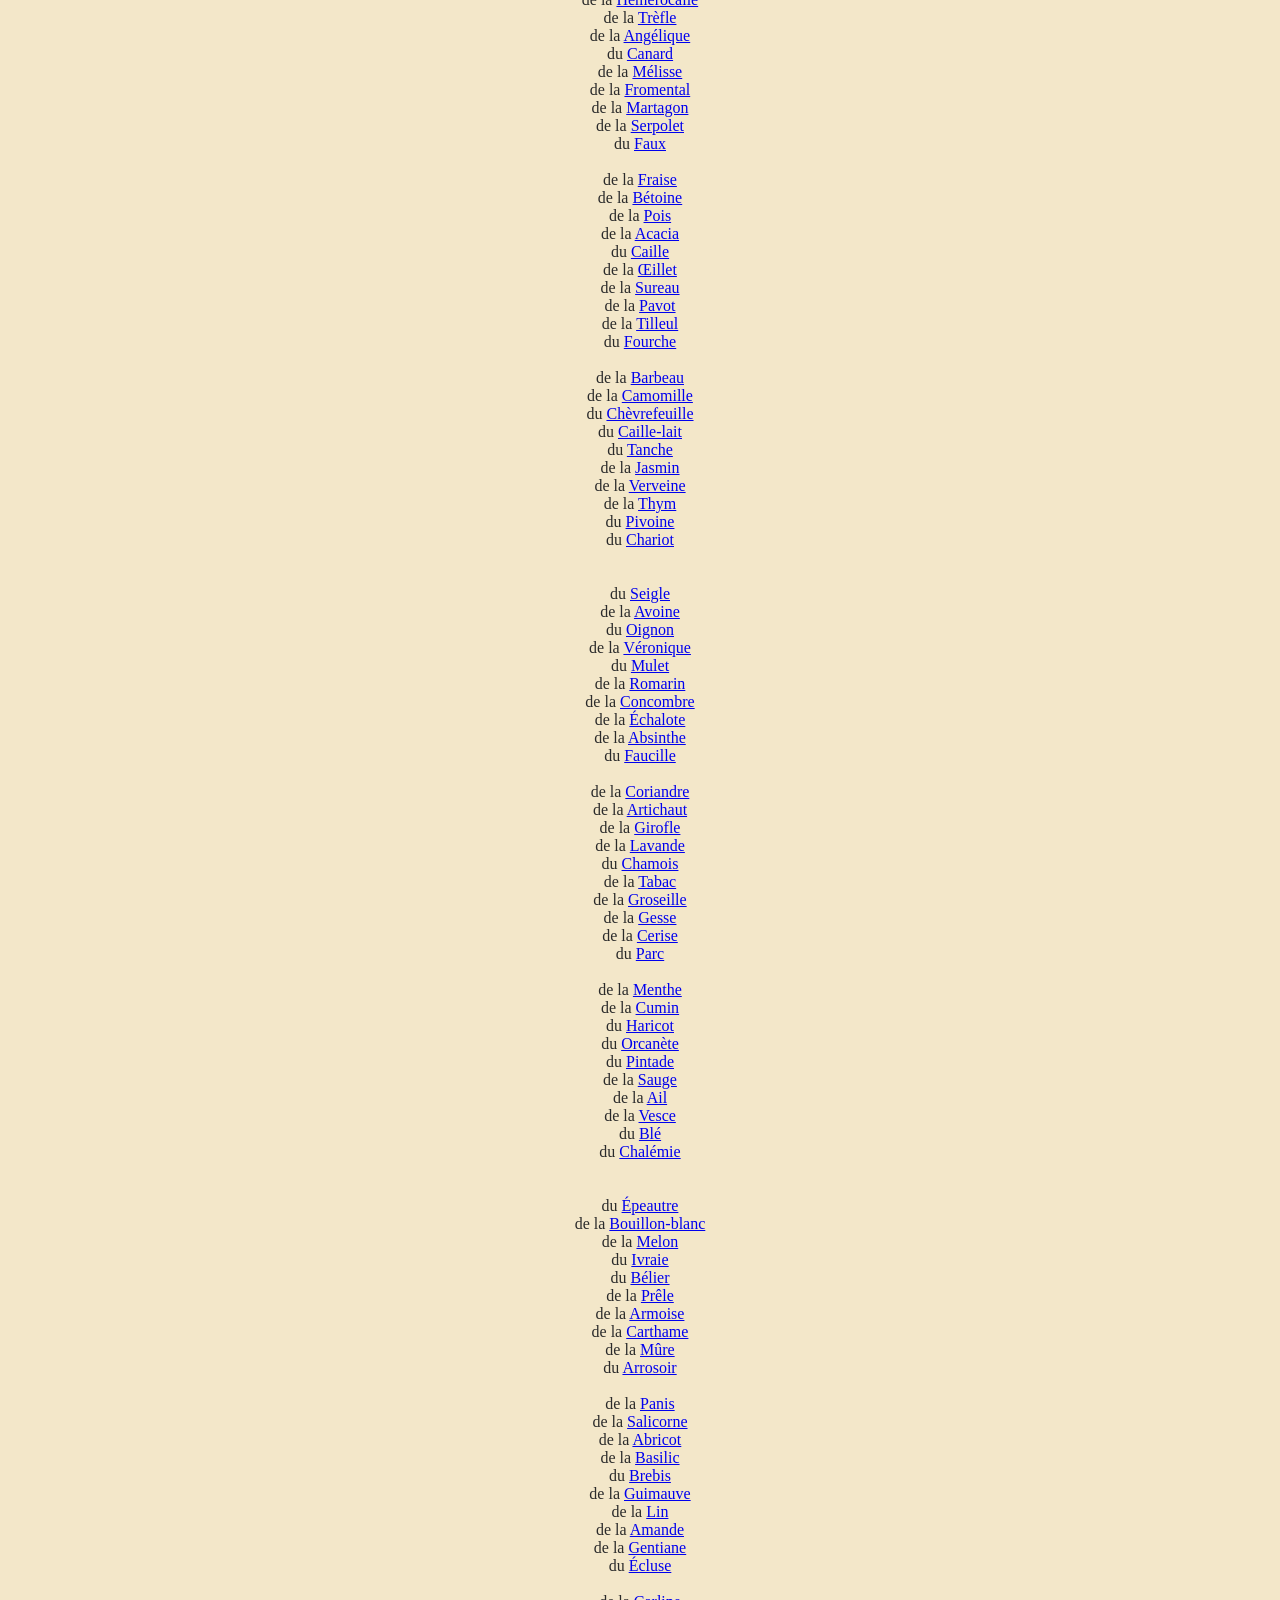
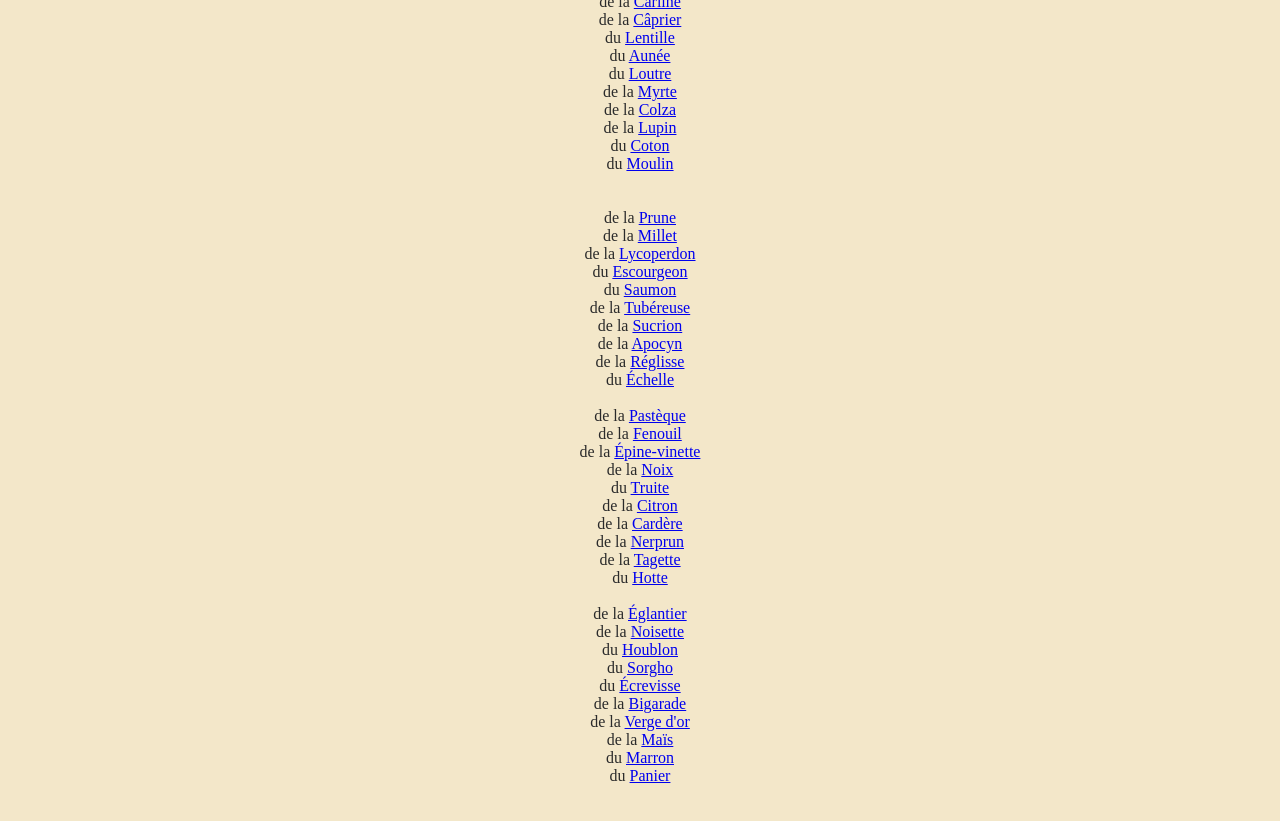
==== commit 90c2c130: "Debug en cours" ====
--- a/index.html
+++ b/index.html
@@ -220,17 +220,19 @@
 
 <div class="calendar" id="calendar"></div>
 
-<div class="footer-note" id="footer">
-</div>
+<div class="footer-note" id="footer"></div>
+
+<div class="debug" id="debug"></div>
 
 <script>
 
 const Rymes = [
-"Fraternité", "Pue-des-pieds", "Calamité", 
+"Fraternité", "Pue-des-pieds", "Calamité", "Saumon fumé",
 "Re-liberté derrière", "Y'a plus'd'café", "C'est tout pété", 
 "Poisson-pané", "Mange ta purée", "Chaussettes trouées",
 "Chat échaudé", "Fromage râpé",  "Pain grillé",
 "Plutôt stylé", "Faut dériver", "Poil aux nénés", 
+"C'est plus c'que c'était"
 ]
 
 const republicanMonths = [
@@ -329,34 +331,34 @@
 
 const republicanDaysArticle = [
 /* Vendémiaire */
-"du ","du ","de la ","de la ","du ","de la ","de la ","de la ","du ","du ",
-"de la ","de la ","du ","de la ","de l'","de la ","de la ","du ","du ","du ",
-"du ","de la ","de la ","de l'","du ","de la ","du ","de la ","du ","du ",
+"du ","du ","de la ","de la ","du ","de la ","de la ","de l'","du ","de la ",
+"de la ","de l'","du ","de la ","de l'","de la ","de la ","du ","du ","du ",
+"du ","de la ","du ","de l'","du ","de l'","du ","de la ","de l'","du ",
 
 /* Brumaire */
-"de la ","du ","de la ","de la ","de l'","de la ","de la ","de la ","du ","du ",
-"de la ","de la ","de la ","de la ","du ","du ","de la ","de la ","de la ","du ",
-"de la ","de la ","de la ","du ","du ","de la ","de la ","de la ","du ","du ",
+"de la ","du ","de la ","de la ","de l'","de l'","de la ","de la ","de l'","de la ",
+"du ","de la ","du ","de l'","du ","du ","du ","de la ","de la ","de la ",
+"de la ","de l'","de la ","de l'","du ","de la ","de la ","du ","du ","du ",
 
 /* Frimaire */
-"de la ","du ","de la ","de la ","du ","de la ","de la ","de la ","de la ","du ",
-"de la ","du ","de la ","du ","du ","de la ","de la ","de la ","du ","du ",
-"de la ","de la ","de la ","du ","du ","de la ","du ","de la ","de la ","du ",
+"de la ","du ","de la ","de la ","du ","de la ","du ","du ","de la ","de la ",
+"de la ","du ","du ","du ","du ","de l'","du ","du ","de la ","du ",
+"de l'","de la ","du ","de l'","du ","du ","du ","de la ","de l'","de la ",
 
 /* Nivôse */
-"de la ","de la ","de la ","du ","du ","de la ","de la ","de la ","du ","du ",
-"de la ","de la ","de la ","du ","du ","de la ","de la ","de la ","du ","du ",
-"de la ","de la ","du ","du ","du ","de la ","de la ","de la ","du ","du ",
+"de la ","de la ","du ","du ","du ","de la ","de la ","du ","du ","du ",
+"du ","de l'","de l'","du ","du ","du ","de la ","de la ","du ","du ",
+"de la ","du ","du ","du ","du ","de l'","du ","du ","du ","du ",
 
 /* Pluviôse */
-"de la ","de la ","de la ","du ","du ","de la ","de la ","de la ","du ","du ",
-"de la ","de la ","de la ","du ","du ","de la ","de la ","de la ","du ","du ",
-"de la ","de la ","du ","du ","du ","de la ","de la ","de la ","du ","du ",
+"de la ","de la ","du ","du ","du ","du ","de l'","de la ","du ","de la ",
+"de l'","du ","du ","de l'","de la ","du ","du ","de l'","de la ","de la ",
+"du ","de la ","du ","de la ","du ","de la ","du ","du ","de la ","du ",
 
 /* Ventôse */
-"de la ","de la ","de la ","du ","du ","de la ","de la ","de la ","du ","du ",
-"de la ","de la ","de la ","du ","du ","de la ","de la ","de la ","du ","du ",
-"de la ","de la ","du ","du ","du ","de la ","de la ","de la ","du ","du ",
+"du ","du ","du ","du ","du ","de l'","de l'","de la ","du ","de la ",
+"du ","de l'","de la ","du ","de la ","de l'","du ","du ","du ","du ",
+"de la ","du ","du ","de la ","du ","du ","de la ","de la ","du ","du ",
 
 /* Germinal */
 "de la ","du ","de l'","de la ","de la ","de la ","du ","de la ","de l'","du ",
@@ -365,7 +367,7 @@
 
 /* Floréal */
 "de la ","de la ","de la ","de la ","du ","de la ","de la ","de la ","du ","du ",
-"de la ","de la ","de la ","de la ","du ","de la ","de la ","de la ","de la ","du ",
+"de la ","de la ","du ","de la ","du ","de la ","de la ","de la ","de la ","du ",
 "de la ","de la ","du ","du ","du ","de la ","de la ","de la ","du ","du ",
 
 /* Prairial */
@@ -398,36 +400,36 @@
   // Brumaire (31–60)
   "Pomme","Céleri","Poire","Betterave","Oie","Héliotrope","Figue","Scorsonère","Alisier","Charrue",
   "Salsifis","Mâcre","Topinambour","Endive","Dindon","Chervis","Cresson","Dentelaire","Grenade","Herse",
-  "Bacchante","Azérole","Garance","Orange","Faisan","Pistache","Macjonc","Coing","Cormier","Rouleau",
+  "Baccharis_halimifolia","Azérole","Garance","Orange","Faisan","Pistache","Gesse_tubéreuse","Coing","Cormier","Rouleau",
 
   // Frimaire (61–90)
-  "Raiponce","Turneps","Chicorée","Nèfle","Cochon","Mâche","Chou-fleur","Miel","Genièvre","Pioche",
-  "Cire","Raifort","Cèdre","Sapin","Chevreuil","Ajonc","Cyprès","Lierre","Sabine","Hoyau",
-  "Érable_sucré","Bruyère","Roseau","Oseille","Grillon","Pignon","Liège","Truffe","Olive","Pelle",
+  "Raiponce","Brassica_rapa","Chicorée","Nèfle","Cochon","Mâche","Chou-fleur","Miel","Juniperus_communis","Pioche",
+  "Cire","Raifort","Cèdre","Sapin","Chevreuil","Ajonc","Cyprès","Lierre_grimpant","Juniperus_sabina","Hoyau",
+  "Érable","Bruyère","Roseau","Oseille","Gryllidae","Pin_parasol","Chêne-liège","Truffe_(champignon)","Olive","Pelle_(outil)",
 
   // Nivôse (91–120)
-  "Tourbe","Houille","Bitume","Soufre","Chien","Lave","Humus","Fumier","Salpêtre","Fléau",
-  "Granit","Argile","Ardoise","Grès","Lapin","Silex","Marne","Calcaire","Marbre","Van",
-  "Gypse","Sel","Fer","Cuivre","Chat","Étain","Plomb","Zinc","Mercure","Crible",
+  "Tourbe","Houille","Bitume","Soufre","Chien","Lave","Humus","Fumier","Salpêtre","Fléau_(agriculture)",
+  "Granit","Argile","Ardoise","Grès_(géologie)","Lapin","Silex","Marne_(géologie)","Calcaire","Marbre","Van_(agriculture)",
+  "Gypse","Sel","Fer","Cuivre","Chat","Étain","Plomb","Zinc","Mercure","Tamis",
 
   // Pluviôse (121–150)
   "Lauréole","Bryophyta","Fragon","Perce-neige","Taureau","Laurier-tin","Amadouvier","Mézéréon","Peuplier","Cognée",
-  "Ellébore","Brocoli","Laurier","Avelinier","Vache","Buis","Lichen","Taxus","Pulmonaire","Serpette",
-  "Thlaspi","Daphné_garou","Chiendent","Traînasse","Lièvre","Guède","Noisetier","Cyclamen","Chélidoine","Traîneau",
+  "Ellébore","Brocoli","Laurier","Corylus_avellana","Vache","Buis","Lichen","Taxus","Pulmonaire","Serpette",
+  "Thlaspi","Daphné_garou","Chiendent","Renouée des oiseaux","Lièvre","Guède","Noisetier","Cyclamen","Chélidoine","Traîneau",
 
   // Ventôse (151–180)
-  "Tussilage","Cornouiller","Violier","Troène","Bouc","Asaret","Alaterne","Violette","Marceau","Bêche",
-  "Narcissus","Orme","Fumeterre","Vélar","Chèvre","Épinard","Doronic","Mouron_(flore)","Cerfeuil","Cordeau",
+  "Tussilage","Cornouiller","Violier","Troène_commun","Bouc","Asaret","Alaterne","Violette","Saule_marsault","Bêche",
+  "Narcissus","Orme","Fumeterre_officinale","Vélar","Chèvre","Épinard","Doronic","Mouron_(flore)","Cerfeuil","Cordeau",
   "Mandragore","Persil","Cochléaire","Pâquerette","Thon","Pissenlit","Anémone_sylvie","Capillaire_de_Montpellier","Frêne","Plantoir",
 
   // Germinal (181–210)
-  "Primevère","Platane","Asperge","Tulipe","Poule","Blette","Bouleau","Jonquille","Aulne","Couvoir",
+  "Primevère","Platane","Asperge","Tulipe","Gallus_gallus_domesticus","Bette_(plante)","Bouleau","Narcissus_jonquilla","Aulne","Couvoir",
   "Pervenche","Charme","Morille","Hêtre","Abeille","Laitue","Mélèze","Cigüe","Radis","Ruche",
   "Gainier","Romaine","Marronnier","Roquette","Pigeon","Lilas","Anémone","Pensée","Myrtille","Greffoir",
 
   // Floréal (211–240)
   "Rose","Chêne","Fougère","Aubépine","Rossignol","Ancolie","Muguet","Champignon","Jacinthe","Râteau",
-  "Rhubarbe","Sainfoin","Bâton_d'or","Chamérisier","Ver_à_soie","Consoude","Pimprenelle","Corbeille_d'or","Arroche","Sarcloir",
+  "Rhubarbe","Sainfoin","Solidago","Chamérisier","Ver_à_soie","Consoude","Pimprenelle","Corbeille_d'or","Arroche","Sarcloir",
   "Statice","Fritillaire","Bourrache","Valériane","Carpe","Fusain","Ciboulette","Buglosse","Moutarde","Houlette",
 
   // Prairial (241–270)
@@ -565,6 +567,21 @@
 	}
 }
 
+function debug() 
+{
+	const debugDiv = document.getElementById("debug");
+	debugDiv.innerHTML = "";
+	
+	for (let i = 6*30 + 10; i < 30*12; i++) {
+		const article = republicanDaysArticle[i];
+		const ephemeride = republicanDays[i];
+		const wiki = republicanDaysWiki[i];
+		debugDiv.innerHTML += `${article}<a href="https://fr.wikipedia.org/wiki/${wiki}">${ephemeride}</a></br>`;
+		if(i%10 == 9) debugDiv.innerHTML += `</br>`;
+		if(i%30 == 29) debugDiv.innerHTML += `</br>`;
+	}
+	
+}
 	
 function setURLParams(pushHistory) 
 {
@@ -580,6 +597,8 @@
 }
 	
 function renderCalendar(pushHistory = true) {
+
+	debug();
 
 	const calendarDiv = document.getElementById("calendar");
 	calendarDiv.innerHTML = "";
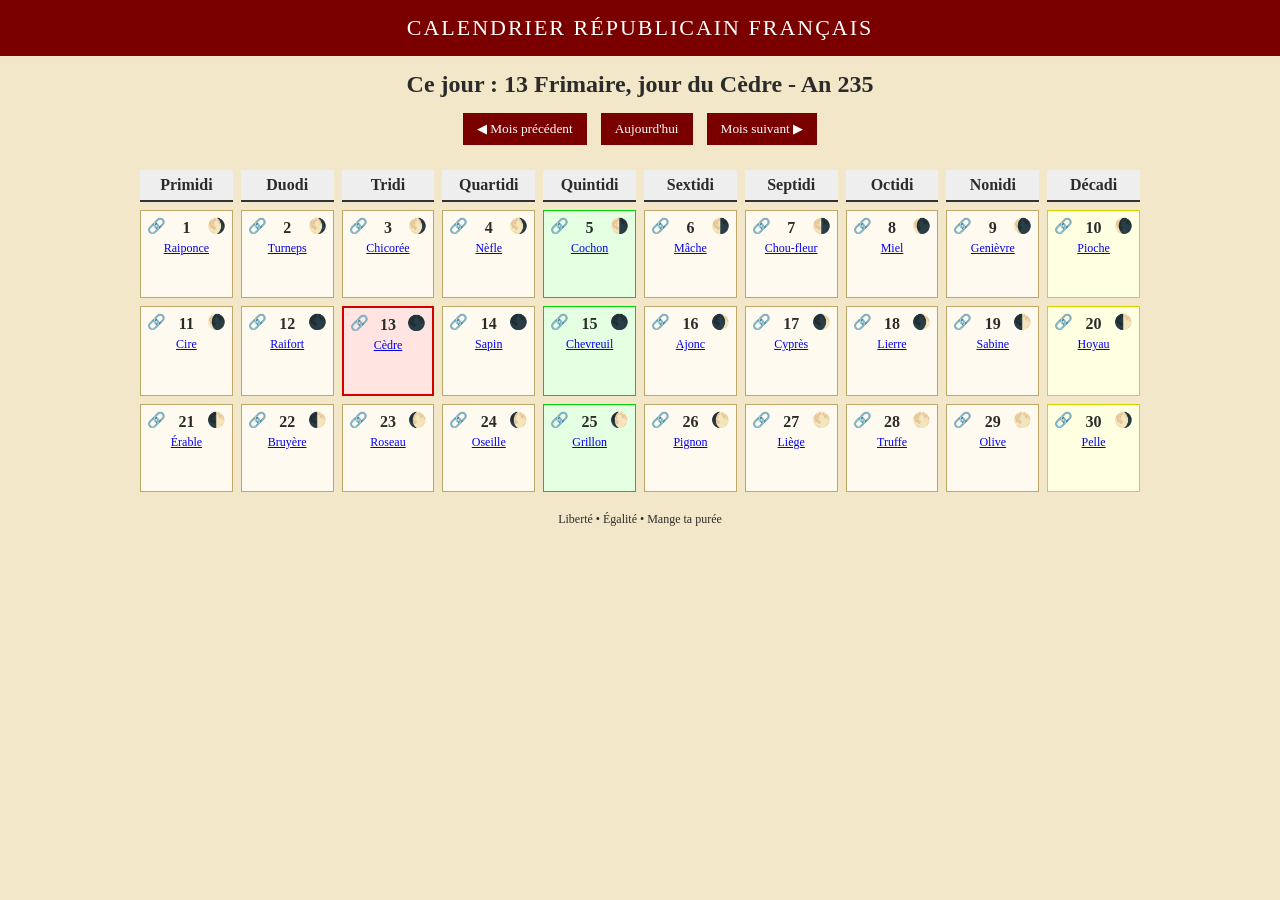
==== commit 300adc53: "Extract CSS and JavaScript into separate files for easier maintenance." ====
--- a/index.html
+++ b/index.html
@@ -4,205 +4,7 @@
 <meta charset="UTF-8">
 <meta name="viewport" content="width=device-width, initial-scale=1.0">
 <title>Calendrier Républicain</title>
-<style>
-body {
-	margin: 0;
-	font-family: Georgia, Times, Times New Roman, serif;
-	background: #f3e7c9;
-	color: #2b2b2b;
-	text-align: center;
-}
-
-header {
-	background: #7a0000;
-	color: #fff;
-	padding: 15px;
-	font-size: 22px;
-	letter-spacing: 2px;
-}
-
-h2 {
-	margin: 15px 0 5px 0;
-}
-
-.nav {
-	margin: 10px;
-}
-
-button {
-	background: #7a0000;
-	color: white;
-	border: none;
-	padding: 8px 14px;
-	margin: 5px;
-	cursor: pointer;
-	font-family: inherit;
-}
-button#monthPrev::before {
-	content: '◀ Mois précédent';
-}
-button#monthNext::before {
-	content: 'Mois suivant ▶';
-}
-button#today::before{
-	content: 'Aujourd\'hui';
-}
-
-button:hover {
-	background: #a00000;
-}
-
-.calendar {
-	display: grid;
-	grid-template-columns: repeat(10, 1fr);
-	gap: 8px;
-	max-width: 1000px;
-	margin: 20px auto;
-}
-.day {
-	background: #fffaf0;
-	border: 1px solid #bfa76a;
-	padding: 8px;
-	min-height: 70px;
-	position: relative;
-}
-
-.day-number {
-	font-weight: bold;
-	font-size: 16px;
-}
-
-.decade-name {
-	font-size: 11px;
-	color: #7a0000;
-}
-
-.moon {
-	position: absolute;
-	top: 6px;
-	right: 6px;
-	font-size: 15px;
-	filter: grayscale(30%);
-}
-
-.day-link::before {
-  position: absolute;
-  top: 6px;
-  left: 6px;
-  content: "🔗";
-  font-size: 15px;
-  cursor: pointer;
-}
-
-.ephemeride {
-	font-size: 12px;
-	margin-top: 4px;
-}
-
-.animal {
-	border: 1px solid #00d400;
-	background: #e4ffe1;
-}
-
-.outil {
-	border: 1px solid #d4d400;
-	background: #ffffe1;
-}
-
-.today {
-	border: 2px solid #d40000;
-	background: #ffe4e1;
-}
-
-.footer-note {
-	margin: 20px;
-	font-size: 12px;
-}
-
-.decade-header {
-	display: contents;
-}
-
-.decade-cell {
-	font-weight: bold;
-	text-align: center;
-	padding: 6px;
-	background: #eee;
-	border-bottom: 2px solid #333;
-}
-
-/* =========================
-   RESPONSIVE MOBILE
-   ========================= */
-
-@media (max-width: 768px) {
-
-	body {
-		text-align: left;
-	}
-
-	header {
-		font-size: 18px;
-		padding: 12px;
-		text-align: center;
-	}
-
-	h2 {
-		font-size: 18px;
-		text-align: center;
-	}
-
-	.nav {
-		display: flex;
-		justify-content: center;
-		flex-wrap: wrap;
-		gap: 8px;
-		flex-direction: row;
-	}
-
-	button {
-		flex: 1 1 auto;
-		min-width: 110px;
-	}
-	button#monthPrev::before {
-		content: '◀';
-	}
-	button#monthNext::before {
-		content: '▶';
-	}
-
-	/* Calendrier en colonne unique */
-	.calendar {
-		grid-template-columns: 1fr;
-		max-width: 100%;
-		margin: 10px;
-	}
-
-	/* On masque l’en-tête des décades */
-	.decade-header,
-	.decade-cell {
-		display: none;
-	}
-
-	.day {
-		min-height: auto;
-		padding: 12px;
-		border-radius: 6px;
-	}
-
-	.day-number {
-		font-size: 18px;
-	}
-
-	.ephemeride {
-		font-size: 14px;
-	}
-
-	.moon {
-		font-size: 18px;
-	}
-}
-</style>
+<link rel="stylesheet" href="styles.css">
 </head>
 <body>
 
@@ -222,519 +24,7 @@
 
 <div class="footer-note" id="footer"></div>
 
-<div class="debug" id="debug"></div>
-
-<script>
-
-const Rymes = [
-"Fraternité", "Pue-des-pieds", "Calamité", "Saumon fumé",
-"Re-liberté derrière", "Y'a plus'd'café", "C'est tout pété", 
-"Poisson-pané", "Mange ta purée", "Chaussettes trouées",
-"Chat échaudé", "Fromage râpé",  "Pain grillé",
-"Plutôt stylé", "Faut dériver", "Poil aux nénés", 
-"C'est plus c'que c'était"
-]
-
-const republicanMonths = [
-"Vendémiaire","Brumaire","Frimaire",
-"Nivôse","Pluviôse","Ventôse",
-"Germinal","Floréal","Prairial",
-"Messidor","Thermidor","Fructidor",
-"Sans-culottides"
-];
-
-const republicanMonthsURL = [
-"vendemiaire","brumaire","frimaire",
-"nivose","pluviose","ventose",
-"germinal","floreal","prairial",
-"messidor","thermidor","fructidor",
-"sansculottides"
-];
-
-const decadeNames = [
-"Primidi","Duodi","Tridi","Quartidi","Quintidi",
-"Sextidi","Septidi","Octidi","Nonidi","Décadi"
-];
-
-// Sans-culottides
-const sansculottides = [
-"Fête de la Vertu",
-"Fête du Génie",
-"Fête du Travail",
-"Fête de l'Opinion",
-"Fête des Récompenses",
-"Fête de la Révolution"
-];
-
-// Ephémérides révolutionnaires (version simplifiée complète 360 jours)
-const republicanDays = [
-/* Vendémiaire */
-"Raisin","Safran","Châtaigne","Colchique","Cheval","Balsamine","Carotte","Amarante","Panais","Cuve",
-"Pomme de terre","Immortelle","Potiron","Réséda","Âne","Belle de nuit","Citrouille","Sarrasin","Tournesol","Pressoir",
-"Chanvre","Pêche","Navet","Amaryllis","Bœuf","Aubergine","Piment","Tomate","Orge","Tonneau",
-
-/* Brumaire */
-"Pomme","Céleri","Poire","Betterave","Oie","Héliotrope","Figue","Scorsonère","Alisier","Charrue",
-"Salsifis","Mâcre","Topinambour","Endive","Dindon","Chervis","Cresson","Dentelaire","Grenade","Herse",
-"Bacchante","Azerole","Garance","Orange","Faisan","Pistache","Macjonc","Coing","Cormier","Rouleau",
-
-/* Frimaire */
-"Raiponce","Turneps","Chicorée","Nèfle","Cochon","Mâche","Chou-fleur","Miel","Genièvre","Pioche",
-"Cire","Raifort","Cèdre","Sapin","Chevreuil","Ajonc","Cyprès","Lierre","Sabine","Hoyau",
-"Érable","Bruyère","Roseau","Oseille","Grillon","Pignon","Liège","Truffe","Olive","Pelle",
-
-/* Nivôse */
-"Tourbe","Houille","Bitume","Soufre","Chien","Lave","Terre végétale","Fumier","Salpêtre","Fléau",
-"Granit","Argile","Ardoise","Grès","Lapin","Silex","Marne","Pierre à chaux","Marbre","Van",
-"Pierre à plâtre","Sel","Fer","Cuivre","Chat","Étain","Plomb","Zinc","Mercure","Crible",
-
-/* Pluviôse */
-"Lauréole","Mousse","Fragon","Perce-neige","Taureau","Laurier-tin","Amadouvier","Mézéréon","Peuplier","Coignée",
-"Ellébore","Brocoli","Laurier","Avelinier","Vache","Buis","Lichen","If","Pulmonaire","Serpette",
-"Thlaspi","Thymelé","Chiendent","Trainasse","Lièvre","Guède","Noisetier","Cyclamen","Chélidoine","Traîneau",
-
-/* Ventôse */
-"Tussilage","Cornouiller","Violier","Troène","Bouc","Asaret","Alaterne","Violette","Marceau","Bêche",
-"Narcisse","Orme","Fumeterre","Vélar","Chèvre","Épinard","Doronic","Mouron","Cerfeuil","Cordeau",
-"Mandragore","Persil","Cochléaria","Pâquerette","Thon","Pissenlit","Sylvie","Capillaire","Frêne","Plantoir",
-
-/* Germinal */
-"Primevère","Platane","Asperge","Tulipe","Poule","Bette","Bouleau","Jonquille","Aulne","Couvoir",
-"Pervenche","Charme","Morille","Hêtre","Abeille","Laitue","Mélèze","Ciguë","Radis","Ruche",
-"Gainier","Romaine","Marronnier","Roquette","Pigeon","Lilas","Anémone","Pensée","Myrtille","Greffoir",
-
-/* Floréal */
-"Rose","Chêne","Fougère","Aubépine","Rossignol","Ancolie","Muguet","Champignon","Hyacinthe","Râteau",
-"Rhododendron","Sainfoin","Bâton-d'or","Chamerisier","Ver à soie","Consoude","Pimprenelle","Corbeille d'or","Arroche","Sarcloir",
-"Statice","Fritillaire","Bourrache","Valériane","Carpe","Fusain","Civette","Buglosse","Sénevé","Houlette",
-
-/* Prairial */
-"Luzerne","Hémérocalle","Trèfle","Angélique","Canard","Mélisse","Fromental","Martagon","Serpolet","Faux",
-"Fraise","Bétoine","Pois","Acacia","Caille","Œillet","Sureau","Pavot","Tilleul","Fourche",
-"Barbeau","Camomille","Chèvrefeuille","Caille-lait","Tanche","Jasmin","Verveine","Thym","Pivoine","Chariot",
-
-/* Messidor */
-"Seigle","Avoine","Oignon","Véronique","Mulet","Romarin","Concombre","Échalote","Absinthe","Faucille",
-"Coriandre","Artichaut","Girofle","Lavande","Chamois","Tabac","Groseille","Gesse","Cerise","Parc",
-"Menthe","Cumin","Haricot","Orcanète","Pintade","Sauge","Ail","Vesce","Blé","Chalémie",
-
-/* Thermidor */
-"Épeautre","Bouillon-blanc","Melon","Ivraie","Bélier","Prêle","Armoise","Carthame","Mûre","Arrosoir",
-"Panis","Salicorne","Abricot","Basilic","Brebis","Guimauve","Lin","Amande","Gentiane","Écluse",
-"Carline","Câprier","Lentille","Aunée","Loutre","Myrte","Colza","Lupin","Coton","Moulin",
-
-/* Fructidor */
-"Prune","Millet","Lycoperdon","Escourgeon","Saumon","Tubéreuse","Sucrion","Apocyn","Réglisse","Échelle",
-"Pastèque","Fenouil","Épine-vinette","Noix","Truite","Citron","Cardère","Nerprun","Tagette","Hotte",
-"Églantier","Noisette","Houblon","Sorgho","Écrevisse","Bigarade","Verge d'or","Maïs","Marron","Panier"
-];
-
-const republicanDaysArticle = [
-/* Vendémiaire */
-"du ","du ","de la ","de la ","du ","de la ","de la ","de l'","du ","de la ",
-"de la ","de l'","du ","de la ","de l'","de la ","de la ","du ","du ","du ",
-"du ","de la ","du ","de l'","du ","de l'","du ","de la ","de l'","du ",
-
-/* Brumaire */
-"de la ","du ","de la ","de la ","de l'","de l'","de la ","de la ","de l'","de la ",
-"du ","de la ","du ","de l'","du ","du ","du ","de la ","de la ","de la ",
-"de la ","de l'","de la ","de l'","du ","de la ","de la ","du ","du ","du ",
-
-/* Frimaire */
-"de la ","du ","de la ","de la ","du ","de la ","du ","du ","de la ","de la ",
-"de la ","du ","du ","du ","du ","de l'","du ","du ","de la ","du ",
-"de l'","de la ","du ","de l'","du ","du ","du ","de la ","de l'","de la ",
-
-/* Nivôse */
-"de la ","de la ","du ","du ","du ","de la ","de la ","du ","du ","du ",
-"du ","de l'","de l'","du ","du ","du ","de la ","de la ","du ","du ",
-"de la ","du ","du ","du ","du ","de l'","du ","du ","du ","du ",
-
-/* Pluviôse */
-"de la ","de la ","du ","du ","du ","du ","de l'","de la ","du ","de la ",
-"de l'","du ","du ","de l'","de la ","du ","du ","de l'","de la ","de la ",
-"du ","de la ","du ","de la ","du ","de la ","du ","du ","de la ","du ",
-
-/* Ventôse */
-"du ","du ","du ","du ","du ","de l'","de l'","de la ","du ","de la ",
-"du ","de l'","de la ","du ","de la ","de l'","du ","du ","du ","du ",
-"de la ","du ","du ","de la ","du ","du ","de la ","de la ","du ","du ",
-
-/* Germinal */
-"de la ","du ","de l'","de la ","de la ","de la ","du ","de la ","de l'","du ",
-"de la ","du ","de la ","du ","de l'","du ","de la ","de la ","du ","de la ",
-"du ","de la ","du ","de la ","du ","du ","de l'","de la ","de la ","du ",
-
-/* Floréal */
-"de la ","de la ","de la ","de la ","du ","de la ","de la ","de la ","du ","du ",
-"de la ","de la ","du ","de la ","du ","de la ","de la ","de la ","de la ","du ",
-"de la ","de la ","du ","du ","du ","de la ","de la ","de la ","du ","du ",
-
-/* Prairial */
-"de la ","de la ","de la ","de la ","du ","de la ","de la ","de la ","de la ","du ",
-"de la ","de la ","de la ","de la ","du ","de la ","de la ","de la ","de la ","du ",
-"de la ","de la ","du ","du ","du ","de la ","de la ","de la ","du ","du ",
-
-/* Messidor */
-"du ","de la ","du ","de la ","du ","de la ","de la ","de la ","de la ","du ",
-"de la ","de la ","de la ","de la ","du ","de la ","de la ","de la ","de la ","du ",
-"de la ","de la ","du ","du ","du ","de la ","de la ","de la ","du ","du ",
-
-/* Thermidor */
-"du ","de la ","de la ","du ","du ","de la ","de la ","de la ","de la ","du ",
-"de la ","de la ","de la ","de la ","du ","de la ","de la ","de la ","de la ","du ",
-"de la ","de la ","du ","du ","du ","de la ","de la ","de la ","du ","du ",
-
-/* Fructidor */
-"de la ","de la ","de la ","du ","du ","de la ","de la ","de la ","de la ","du ",
-"de la ","de la ","de la ","de la ","du ","de la ","de la ","de la ","de la ","du ",
-"de la ","de la ","du ","du ","du ","de la ","de la ","de la ","du ","du "
-];
-
-const republicanDaysWiki = [
-  // Vendémiaire (1–30)
-  "Raisin","Safran","Châtaigne","Colchique","Cheval","Balsamine","Carotte","Amarante","Panais","Cuve",
-  "Pomme_de_terre","Immortelle","Potiron","Réséda","Âne","Belle-de-nuit","Citrouille","Sarrasin","Tournesol","Pressoir",
-  "Chanvre","Pêche","Navet","Amaryllis","Bœuf","Aubergine","Piment","Tomate","Orge","Tonneau",
-
-  // Brumaire (31–60)
-  "Pomme","Céleri","Poire","Betterave","Oie","Héliotrope","Figue","Scorsonère","Alisier","Charrue",
-  "Salsifis","Mâcre","Topinambour","Endive","Dindon","Chervis","Cresson","Dentelaire","Grenade","Herse",
-  "Baccharis_halimifolia","Azérole","Garance","Orange","Faisan","Pistache","Gesse_tubéreuse","Coing","Cormier","Rouleau",
-
-  // Frimaire (61–90)
-  "Raiponce","Brassica_rapa","Chicorée","Nèfle","Cochon","Mâche","Chou-fleur","Miel","Juniperus_communis","Pioche",
-  "Cire","Raifort","Cèdre","Sapin","Chevreuil","Ajonc","Cyprès","Lierre_grimpant","Juniperus_sabina","Hoyau",
-  "Érable","Bruyère","Roseau","Oseille","Gryllidae","Pin_parasol","Chêne-liège","Truffe_(champignon)","Olive","Pelle_(outil)",
-
-  // Nivôse (91–120)
-  "Tourbe","Houille","Bitume","Soufre","Chien","Lave","Humus","Fumier","Salpêtre","Fléau_(agriculture)",
-  "Granit","Argile","Ardoise","Grès_(géologie)","Lapin","Silex","Marne_(géologie)","Calcaire","Marbre","Van_(agriculture)",
-  "Gypse","Sel","Fer","Cuivre","Chat","Étain","Plomb","Zinc","Mercure","Tamis",
-
-  // Pluviôse (121–150)
-  "Lauréole","Bryophyta","Fragon","Perce-neige","Taureau","Laurier-tin","Amadouvier","Mézéréon","Peuplier","Cognée",
-  "Ellébore","Brocoli","Laurier","Corylus_avellana","Vache","Buis","Lichen","Taxus","Pulmonaire","Serpette",
-  "Thlaspi","Daphné_garou","Chiendent","Renouée des oiseaux","Lièvre","Guède","Noisetier","Cyclamen","Chélidoine","Traîneau",
-
-  // Ventôse (151–180)
-  "Tussilage","Cornouiller","Violier","Troène_commun","Bouc","Asaret","Alaterne","Violette","Saule_marsault","Bêche",
-  "Narcissus","Orme","Fumeterre_officinale","Vélar","Chèvre","Épinard","Doronic","Mouron_(flore)","Cerfeuil","Cordeau",
-  "Mandragore","Persil","Cochléaire","Pâquerette","Thon","Pissenlit","Anémone_sylvie","Capillaire_de_Montpellier","Frêne","Plantoir",
-
-  // Germinal (181–210)
-  "Primevère","Platane","Asperge","Tulipe","Gallus_gallus_domesticus","Bette_(plante)","Bouleau","Narcissus_jonquilla","Aulne","Couvoir",
-  "Pervenche","Charme","Morille","Hêtre","Abeille","Laitue","Mélèze","Cigüe","Radis","Ruche",
-  "Gainier","Romaine","Marronnier","Roquette","Pigeon","Lilas","Anémone","Pensée","Myrtille","Greffoir",
-
-  // Floréal (211–240)
-  "Rose","Chêne","Fougère","Aubépine","Rossignol","Ancolie","Muguet","Champignon","Jacinthe","Râteau",
-  "Rhubarbe","Sainfoin","Solidago","Chamérisier","Ver_à_soie","Consoude","Pimprenelle","Corbeille_d'or","Arroche","Sarcloir",
-  "Statice","Fritillaire","Bourrache","Valériane","Carpe","Fusain","Ciboulette","Buglosse","Moutarde","Houlette",
-
-  // Prairial (241–270)
-  "Luzerne","Hémérocalle","Trèfle","Angélique","Canard","Mélisse","Fromental","Martagon","Serpolet","Faux",
-  "Fraise","Bétoine","Pois","Acacia","Caille","Œillet","Sureau","Pavot","Tilleul","Fourche",
-  "Bleuet","Camomille","Chèvrefeuille","Gaillet","Tanche","Jasmin","Verveine","Thym","Pivoine","Chariot",
-
-  // Messidor (271–300)
-  "Seigle","Avoine","Oignon","Véronique","Mulet","Romarin","Concombre","Échalote","Absinthe","Faucille",
-  "Coriandre","Artichaut","Giroflée","Lavande","Chamois","Tabac","Groseille","Gesse","Cerise","Parc",
-  "Menthe","Cumin","Haricot","Orcanète","Pintade","Sauge","Ail","Vesce","Blé","Chalemie",
-
-  // Thermidor (301–330)
-  "Épeautre","Bouillon-blanc","Melon","Ivraie","Bélier","Prêle","Armoise","Carthame","Mûre","Arrosoir",
-  "Panic","Salicorne","Abricot","Basilic","Brebis","Guimauve","Lin","Amande","Gentiane","Écluse",
-  "Carline","Câprier","Lentille","Aunée","Loutre","Myrte","Colza","Lupin","Coton","Moulin",
-
-  // Fructidor (331–360)
-  "Prune","Millet","Vesse-de-loup","Escourgeon","Saumon","Tubéreuse","Sucrion","Asclépiade","Réglisse","Échelle",
-  "Pastèque","Fenouil","Épine-vinette","Noix","Truite","Citron","Cardère","Nerprun","Tagette","Hotte",
-  "Églantier","Noisette","Houblon","Sorgho","Écrevisse","Bigarade","Verge_d'or","Maïs","Marron","Panier"
-];
-
-
-// Calcul phase lunaire (approximation fiable)
-function getMoonPhase(republicanYear, republicanMonth, republicanDay) {
-
-	const startDate = new Date(1792, 8, 22);
-	let totalDays = 0;
-	for (let y = 1; y < republicanYear; y++) {
-		totalDays += [3,7,11].includes(y) ? 366 : 365;
-	}
-	totalDays += republicanMonth * 30 + (republicanDay - 1);
-	const gregDate = new Date(startDate.getTime() + totalDays * 86400000);
-		
-	const lunarCycle = 29.53058867;
-	const knownNewMoon = new Date(Date.UTC(2000, 0, 6, 18, 14));
-	// Nouvelle lune de référence : 6 janvier 2000
-
-	const diffDays = (gregDate - knownNewMoon) / (1000*60*60*24);
-	const phase = (diffDays % lunarCycle + lunarCycle) % lunarCycle;
-
-	if (phase < 1.84566) return "🌑";		// Nouvelle lune
-	if (phase < 5.53699) return "🌒";
-	if (phase < 9.22831) return "🌓";
-	if (phase < 12.91963) return "🌔";
-	if (phase < 16.61096) return "🌕";		// Pleine lune
-	if (phase < 20.30228) return "🌖";
-	if (phase < 23.99361) return "🌗";
-	if (phase < 27.68493) return "🌘";
-
-	return "🌑";
-}
-
-function scrollToToday() {
-	const todayElem = document.querySelector('.today');
-	if (todayElem) {
-		// On centre verticalement
-		todayElem.scrollIntoView({ block: 'center' });
-	}
-}
-
-// Base conversion simplifiée
-function gregorianToRepublican(date) {
-	const startDate = Date.UTC(1792, 8, 22);
-	const utcDate = Date.UTC(
-		date.getFullYear(),
-		date.getMonth(),
-		date.getDate()
-	);
-
-	const diffTime = utcDate - startDate;
-	const diffDays = Math.floor(diffTime / (1000*60*60*24));
-
-	const republicanYear = Math.floor(diffDays / 365.25) + 1;
-	let dayOfYear = Math.floor(diffDays % 365.25);
-
-	if (dayOfYear < 0) dayOfYear += 365;
-
-	let month = Math.floor(dayOfYear / 30);
-	let day = (dayOfYear % 30) + 1;
-
-	if (month >= 12) {
-		month = 12;
-		day = dayOfYear - 360 + 1;
-	}
-
-	return { year: republicanYear, month, day };
-}
-
-let todayDate = new Date();
-let currentRep = gregorianToRepublican(todayDate);
-let viewMonth = currentRep.month;
-let viewYear = currentRep.year;
-
-function readURLParams() {
-	const params = new URLSearchParams(window.location.search);
-
-	const dayStr = params.get("day");
-	if(dayStr) {
-		dayDate = new Date(dayStr);
-		if(!isNaN(dayDate)){
-			todayDate = dayDate;
-			currentRep = gregorianToRepublican(todayDate);
-			viewMonth = currentRep.month;
-			viewYear = currentRep.year;
-			return;
-		}
-	}
-	const dayRStr = params.get("dayR");
-	if(dayRStr) {
-		const dayRArray = dayRStr.split('-');
-		if(dayRArray.length == 3) {
-			const DD = parseInt(dayRArray[0]);
-			const MM = parseInt(dayRArray[1]);
-			const YYYY = parseInt(dayRArray[2]);
-			if(!isNaN(DD) && !isNaN(MM) && !isNaN(YYYY)) {
-				currentRep = { year: YYYY, month: MM, day: DD };
-				viewMonth = currentRep.month;
-				viewYear = currentRep.year;
-				return;
-			}
-		}
-	}
-	const y = parseInt(params.get("year"));
-	const m = params.get("month");
-
-	if (!isNaN(y) && m) {
-		viewYear = y;
-		viewMonth = "vendemiaire";
-		const monthIndex = republicanMonthsURL.indexOf(m.toLowerCase());
-		if (monthIndex !== -1) {
-			viewMonth = monthIndex;
-		}
-	}
-}
-
-function debug() 
-{
-	const debugDiv = document.getElementById("debug");
-	debugDiv.innerHTML = "";
-	
-	for (let i = 6*30 + 10; i < 30*12; i++) {
-		const article = republicanDaysArticle[i];
-		const ephemeride = republicanDays[i];
-		const wiki = republicanDaysWiki[i];
-		debugDiv.innerHTML += `${article}<a href="https://fr.wikipedia.org/wiki/${wiki}">${ephemeride}</a></br>`;
-		if(i%10 == 9) debugDiv.innerHTML += `</br>`;
-		if(i%30 == 29) debugDiv.innerHTML += `</br>`;
-	}
-	
-}
-	
-function setURLParams(pushHistory) 
-{
-	const params = new URLSearchParams();
-	params.set("year", viewYear);
-	params.set("month", republicanMonthsURL[viewMonth]);
-	const newURL = `${window.location.pathname}?${params.toString()}`;
-	if(pushHistory ) {
-		window.history.pushState({year: viewYear, month: viewMonth}, "", newURL);
-	} else {
-		window.history.replaceState({}, "", newURL);
-	}
-}
-	
-function renderCalendar(pushHistory = true) {
-
-	debug();
-
-	const calendarDiv = document.getElementById("calendar");
-	calendarDiv.innerHTML = "";
-
-	// Ligne header des décades
-	const headerRow = document.createElement("div");
-	headerRow.classList.add("decade-header");
-
-	decadeNames.forEach(name => {
-		const div = document.createElement("div");
-		div.classList.add("decade-cell");
-		div.innerText = name;
-		headerRow.appendChild(div);
-	});
-
-	calendarDiv.appendChild(headerRow);
-
-	let iTodayDay = 30*currentRep.month + currentRep.day - 1;
-	let todayTitle = "";
-	if (viewMonth === 12) {
-		todayTitle = sansculottides[currentRep.day-1] + " - An " + viewYear;
-	} else {
-		todayTitle = currentRep.day + " " + republicanMonths[currentRep.month] + ", jour " + republicanDaysArticle[iTodayDay] + republicanDays[iTodayDay] + " - An " + viewYear;
-	}
-
-	let monthTitle = republicanMonths[viewMonth] + " - An " + viewYear;
-	
-	if(viewYear === currentRep.year && viewMonth === currentRep.month) {
-		monthTitle = "Ce jour : " + todayTitle
-	}
-
-	document.title = `Calendrier Républicain - ${todayTitle}`;
-
-	document.getElementById("monthTitle").innerText = monthTitle;
-
-	const Ryme = Rymes[Math.floor(Math.random() * Rymes.length)];
-	document.getElementById("footer").innerText = "Liberté • Égalité • " + Ryme;
-	
-	setURLParams(pushHistory);
-	
-	if (viewMonth === 12) {
-		let maxDays = 5;
-		if (viewYear % 4 === 0) maxDays = 6;
-
-		for (let i = 1; i <= maxDays; i++) {
-			const div = document.createElement("div");
-			div.classList.add("day");
-
-			if (viewYear === currentRep.year &&
-				viewMonth === currentRep.month &&
-				i === currentRep.day) {
-				div.classList.add("today");
-			}
-
-			const moon = getMoonPhase(viewYear, viewMonth, i);
-			
-			div.innerHTML = `
-				<a href="?dayR=${i}-${viewMonth}-${viewYear}"><div class="day-link"></div></a>
-				<div class="day-number">${i}</div>
-				<div class="moon">${moon}</div>
-				<div class="ephemeride"><a href="https://fr.wikipedia.org/wiki/Jour_compl%C3%A9mentaire">${sansculottides[i-1]}</a></div>
-			`;
-
-			calendarDiv.appendChild(div);
-		}
-		return;
-	}
-
-	for (let i = 1; i <= 30; i++) {
-
-		const div = document.createElement("div");
-		div.classList.add("day");
-
-		if (viewYear === currentRep.year &&
-			viewMonth === currentRep.month &&
-			i === currentRep.day) {
-			div.classList.add("today");
-		}
-		
-		if((i-1)%10 == 4) {
-			div.classList.add("animal");
-		}
-		if((i-1)%10 == 9) {
-			div.classList.add("outil");
-		}
-
-		const dayIndex = viewMonth * 30 + (i - 1);
-		const ephemeride = republicanDays[dayIndex];
-		const ephemerideWiki = republicanDaysWiki[dayIndex];
-		
-		const moon = getMoonPhase(viewYear, viewMonth, i);
-
-		div.innerHTML = `
-			<a href="?dayR=${i}-${viewMonth}-${viewYear}"><div class="day-link"></div></a>
-			<div class="day-number">${i}</div>
-			<div class="moon">${moon}</div>
-			<div class="ephemeride"><a href="https://fr.wikipedia.org/wiki/${ephemerideWiki}">${ephemeride}</a></div>
-		`;
-		
-		calendarDiv.appendChild(div);
-	}
-}
-
-function goToday() {
-	todayDate = new Date();
-	currentRep = gregorianToRepublican(todayDate);
-	viewMonth = currentRep.month;
-	viewYear = currentRep.year;
-	renderCalendar();
-}
-
-function changeMonth(delta) {
-	viewMonth += delta;
-
-	if (viewMonth < 0) {
-		viewMonth = 12;
-		viewYear--;
-	}
-	if (viewMonth > 12) {
-		viewMonth = 0;
-		viewYear++;
-	}
-
-	renderCalendar();
-}
-
-readURLParams();
-renderCalendar(false);
-scrollToToday();
-
-window.addEventListener("popstate", () => {
-    readURLParams();
-    renderCalendar(false);
-});
-
-</script>
+<script src="calendar.js"></script>
 
 </body>
 </html>
--- a/styles.css
+++ b/styles.css
@@ -0,0 +1,197 @@
+body {
+	margin: 0;
+	font-family: Georgia, Times, Times New Roman, serif;
+	background: #f3e7c9;
+	color: #2b2b2b;
+	text-align: center;
+}
+
+header {
+	background: #7a0000;
+	color: #fff;
+	padding: 15px;
+	font-size: 22px;
+	letter-spacing: 2px;
+}
+
+h2 {
+	margin: 15px 0 5px 0;
+}
+
+.nav {
+	margin: 10px;
+}
+
+button {
+	background: #7a0000;
+	color: white;
+	border: none;
+	padding: 8px 14px;
+	margin: 5px;
+	cursor: pointer;
+	font-family: inherit;
+}
+button#monthPrev::before {
+	content: '◀ Mois précédent';
+}
+button#monthNext::before {
+	content: 'Mois suivant ▶';
+}
+button#today::before{
+	content: 'Aujourd\'hui';
+}
+
+button:hover {
+	background: #a00000;
+}
+
+.calendar {
+	display: grid;
+	grid-template-columns: repeat(10, 1fr);
+	gap: 8px;
+	max-width: 1000px;
+	margin: 20px auto;
+}
+.day {
+	background: #fffaf0;
+	border: 1px solid #bfa76a;
+	padding: 8px;
+	min-height: 70px;
+	position: relative;
+}
+
+.day-number {
+	font-weight: bold;
+	font-size: 16px;
+}
+
+.decade-name {
+	font-size: 11px;
+	color: #7a0000;
+}
+
+.moon {
+	position: absolute;
+	top: 6px;
+	right: 6px;
+	font-size: 15px;
+	filter: grayscale(30%);
+}
+
+.day-link::before {
+  position: absolute;
+  top: 6px;
+  left: 6px;
+  content: "🔗";
+  font-size: 15px;
+  cursor: pointer;
+}
+
+.ephemeride {
+	font-size: 12px;
+	margin-top: 4px;
+}
+
+.animal {
+	border: 1px solid #00d400;
+	background: #e4ffe1;
+}
+
+.outil {
+	border: 1px solid #d4d400;
+	background: #ffffe1;
+}
+
+.today {
+	border: 2px solid #d40000;
+	background: #ffe4e1;
+}
+
+.footer-note {
+	margin: 20px;
+	font-size: 12px;
+}
+
+.decade-header {
+	display: contents;
+}
+
+.decade-cell {
+	font-weight: bold;
+	text-align: center;
+	padding: 6px;
+	background: #eee;
+	border-bottom: 2px solid #333;
+}
+
+/* =========================
+   RESPONSIVE MOBILE
+   ========================= */
+
+@media (max-width: 768px) {
+
+	body {
+		text-align: left;
+	}
+
+	header {
+		font-size: 18px;
+		padding: 12px;
+		text-align: center;
+	}
+
+	h2 {
+		font-size: 18px;
+		text-align: center;
+	}
+
+	.nav {
+		display: flex;
+		justify-content: center;
+		flex-wrap: wrap;
+		gap: 8px;
+		flex-direction: row;
+	}
+
+	button {
+		flex: 1 1 auto;
+		min-width: 110px;
+	}
+	button#monthPrev::before {
+		content: '◀';
+	}
+	button#monthNext::before {
+		content: '▶';
+	}
+
+	/* Calendrier en colonne unique */
+	.calendar {
+		grid-template-columns: 1fr;
+		max-width: 100%;
+		margin: 10px;
+	}
+
+	/* On masque l'en-tête des décades */
+	.decade-header,
+	.decade-cell {
+		display: none;
+	}
+
+	.day {
+		min-height: auto;
+		padding: 12px;
+		border-radius: 6px;
+	}
+
+	.day-number {
+		font-size: 18px;
+	}
+
+	.ephemeride {
+		font-size: 14px;
+	}
+
+	.moon {
+		font-size: 18px;
+	}
+}
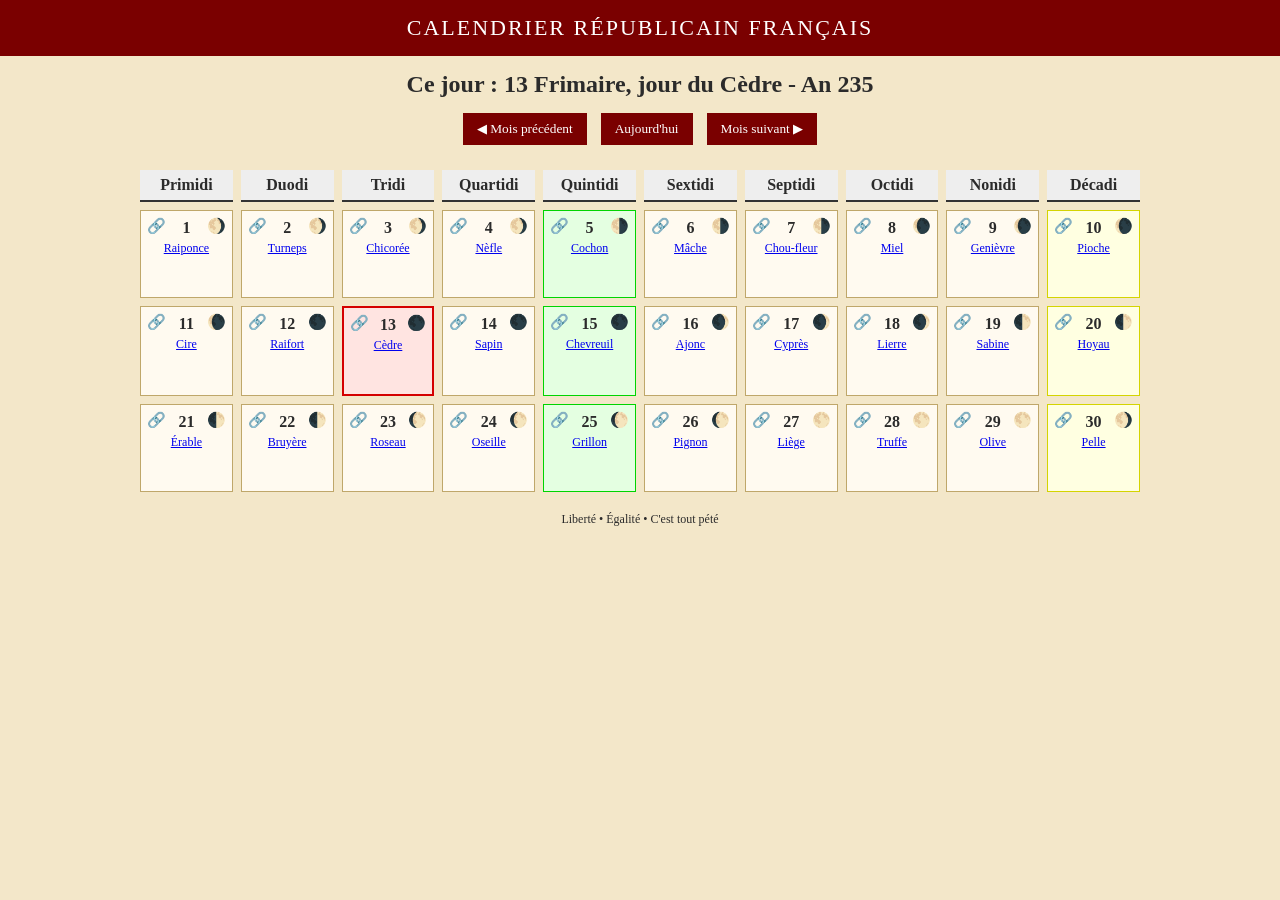
==== commit a3d30282: "Extraction des data dans un fichier à part" ====
--- a/index.html
+++ b/index.html
@@ -24,6 +24,7 @@
 
 <div class="footer-note" id="footer"></div>
 
+<script src="data/republican-days.js"></script>
 <script src="calendar.js"></script>
 
 </body>
